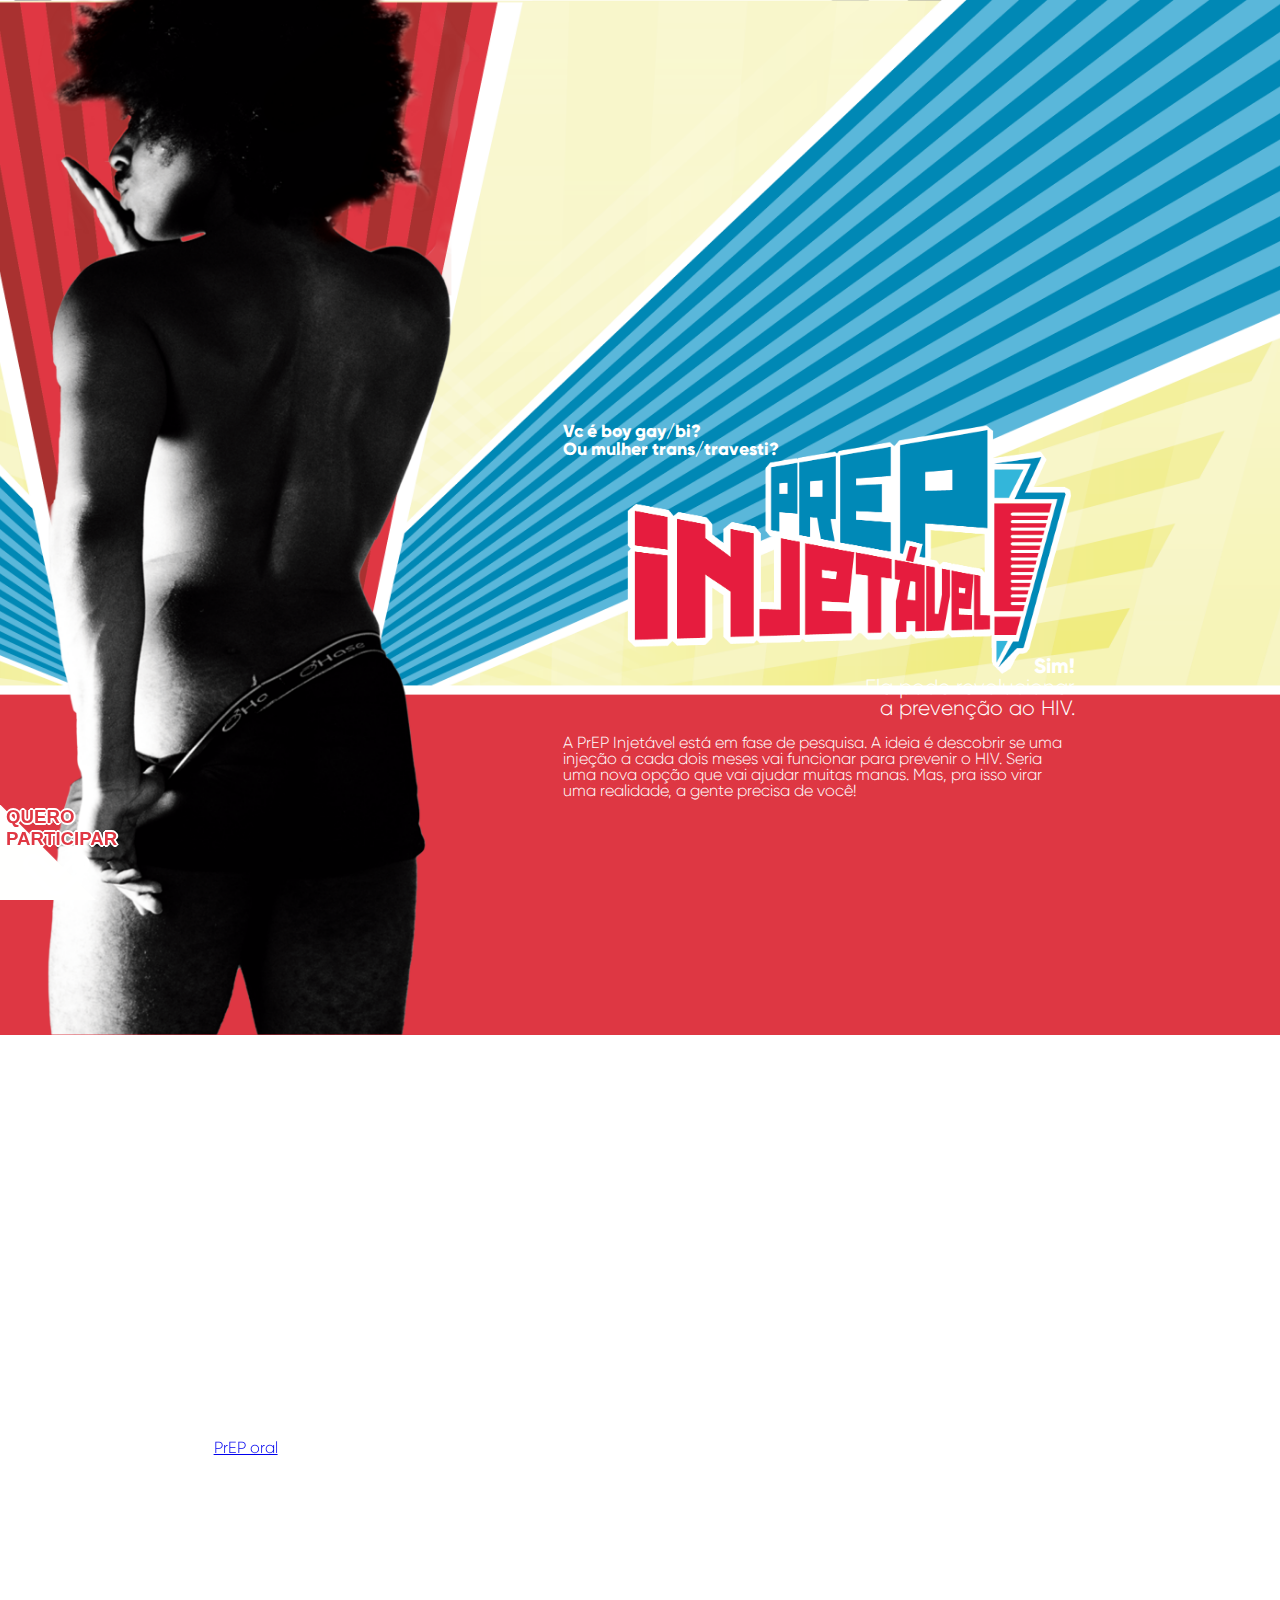
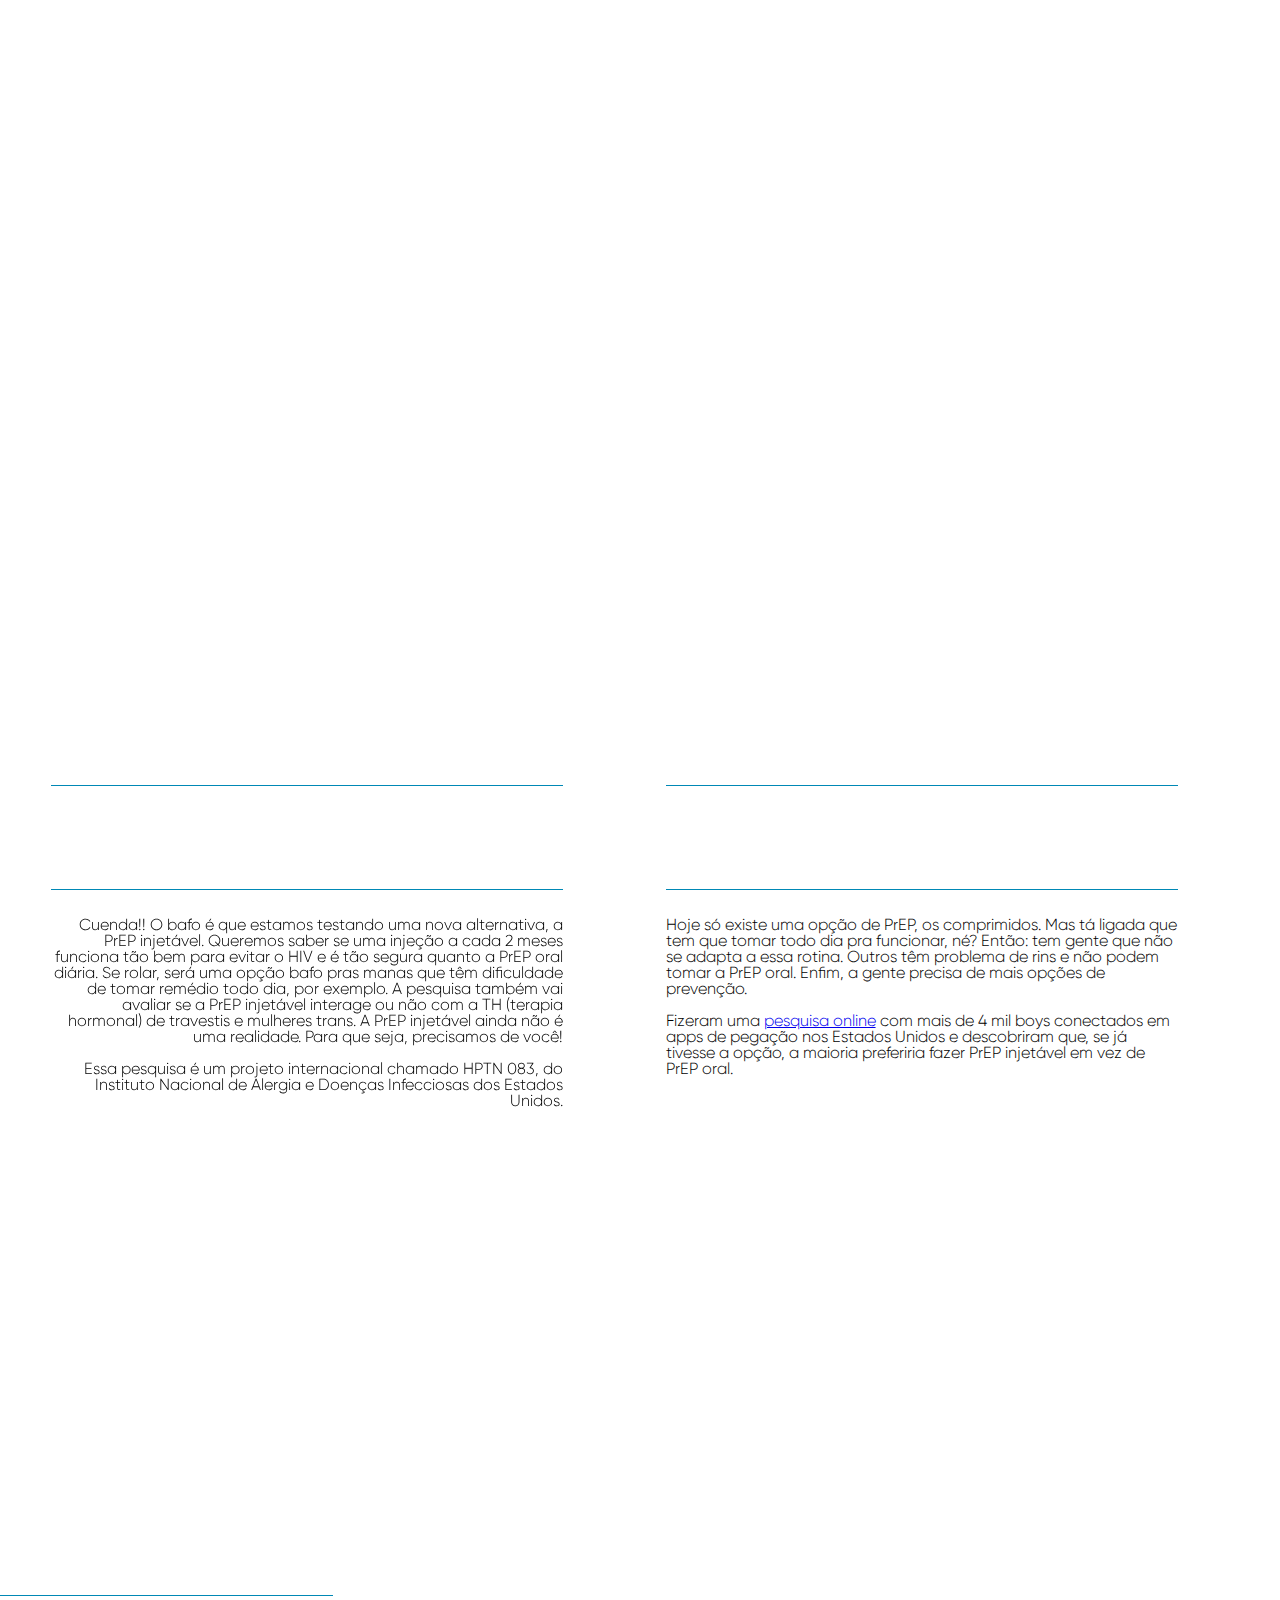
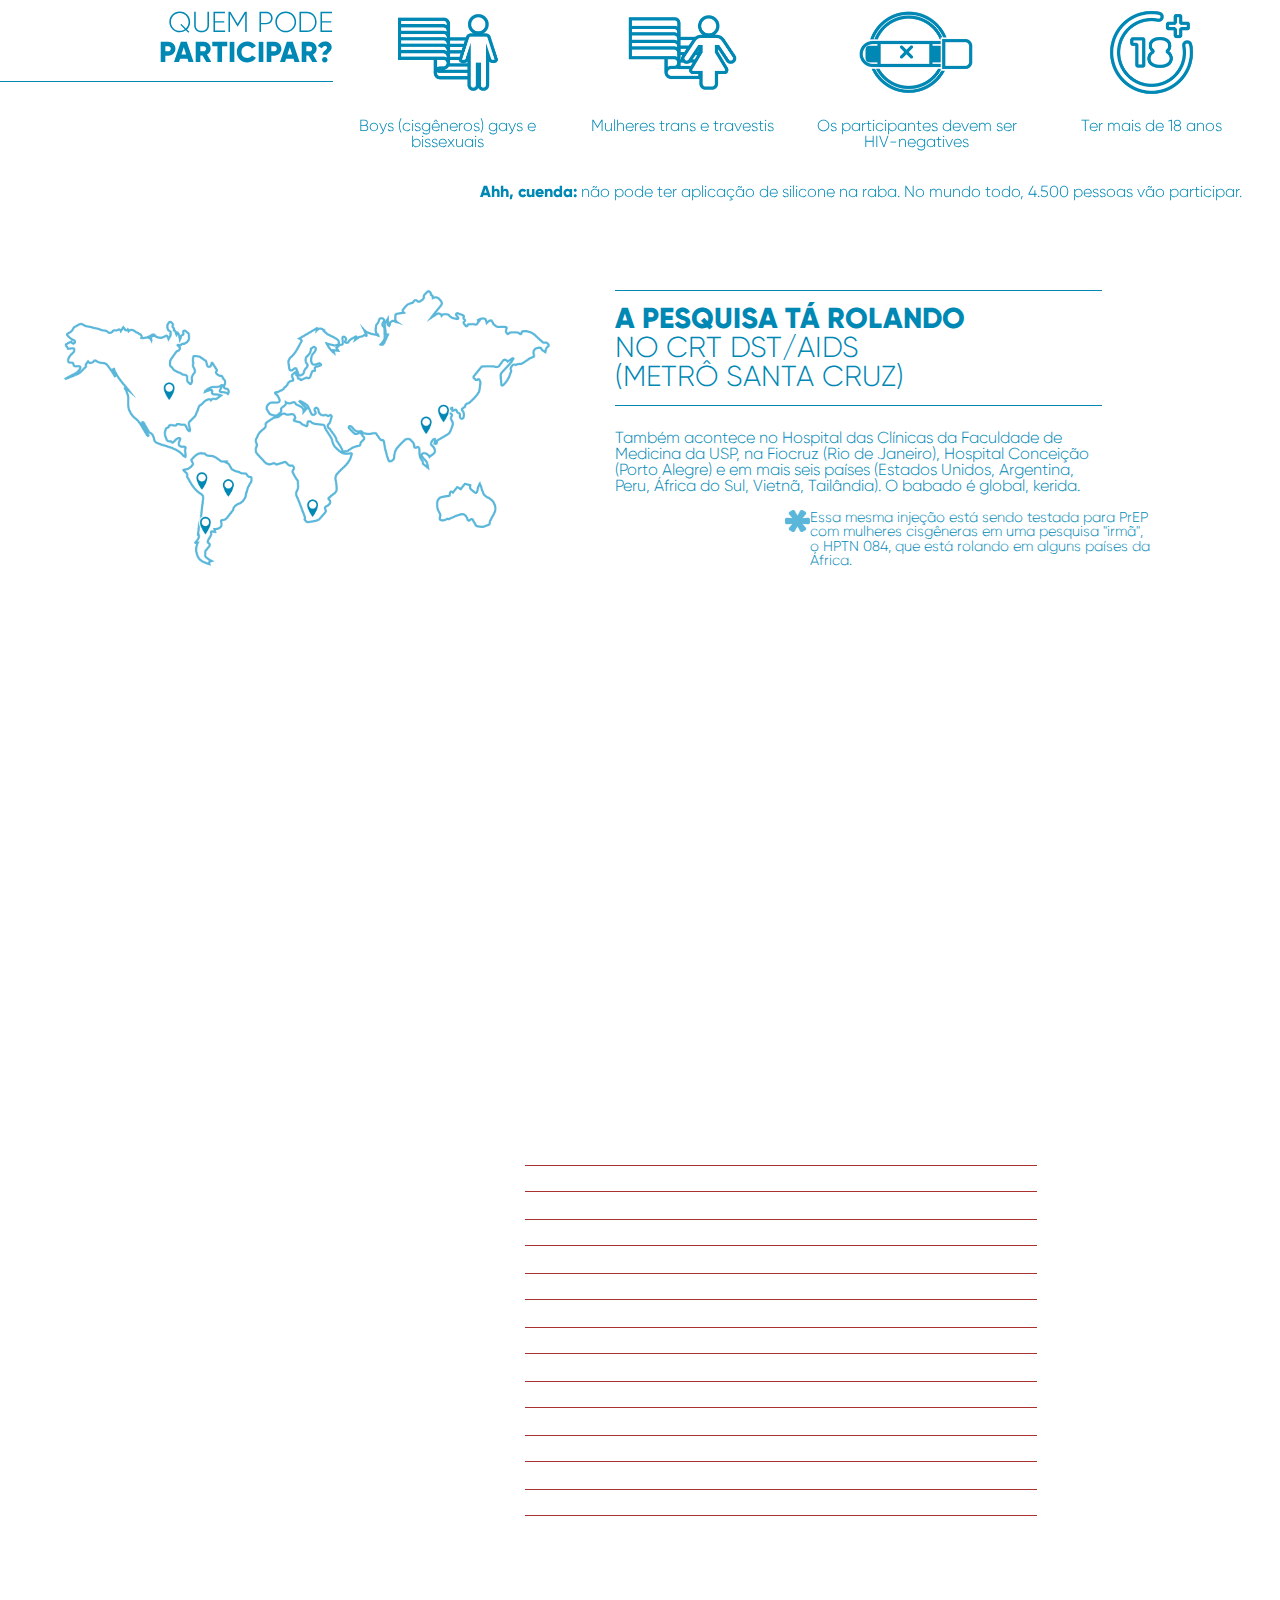
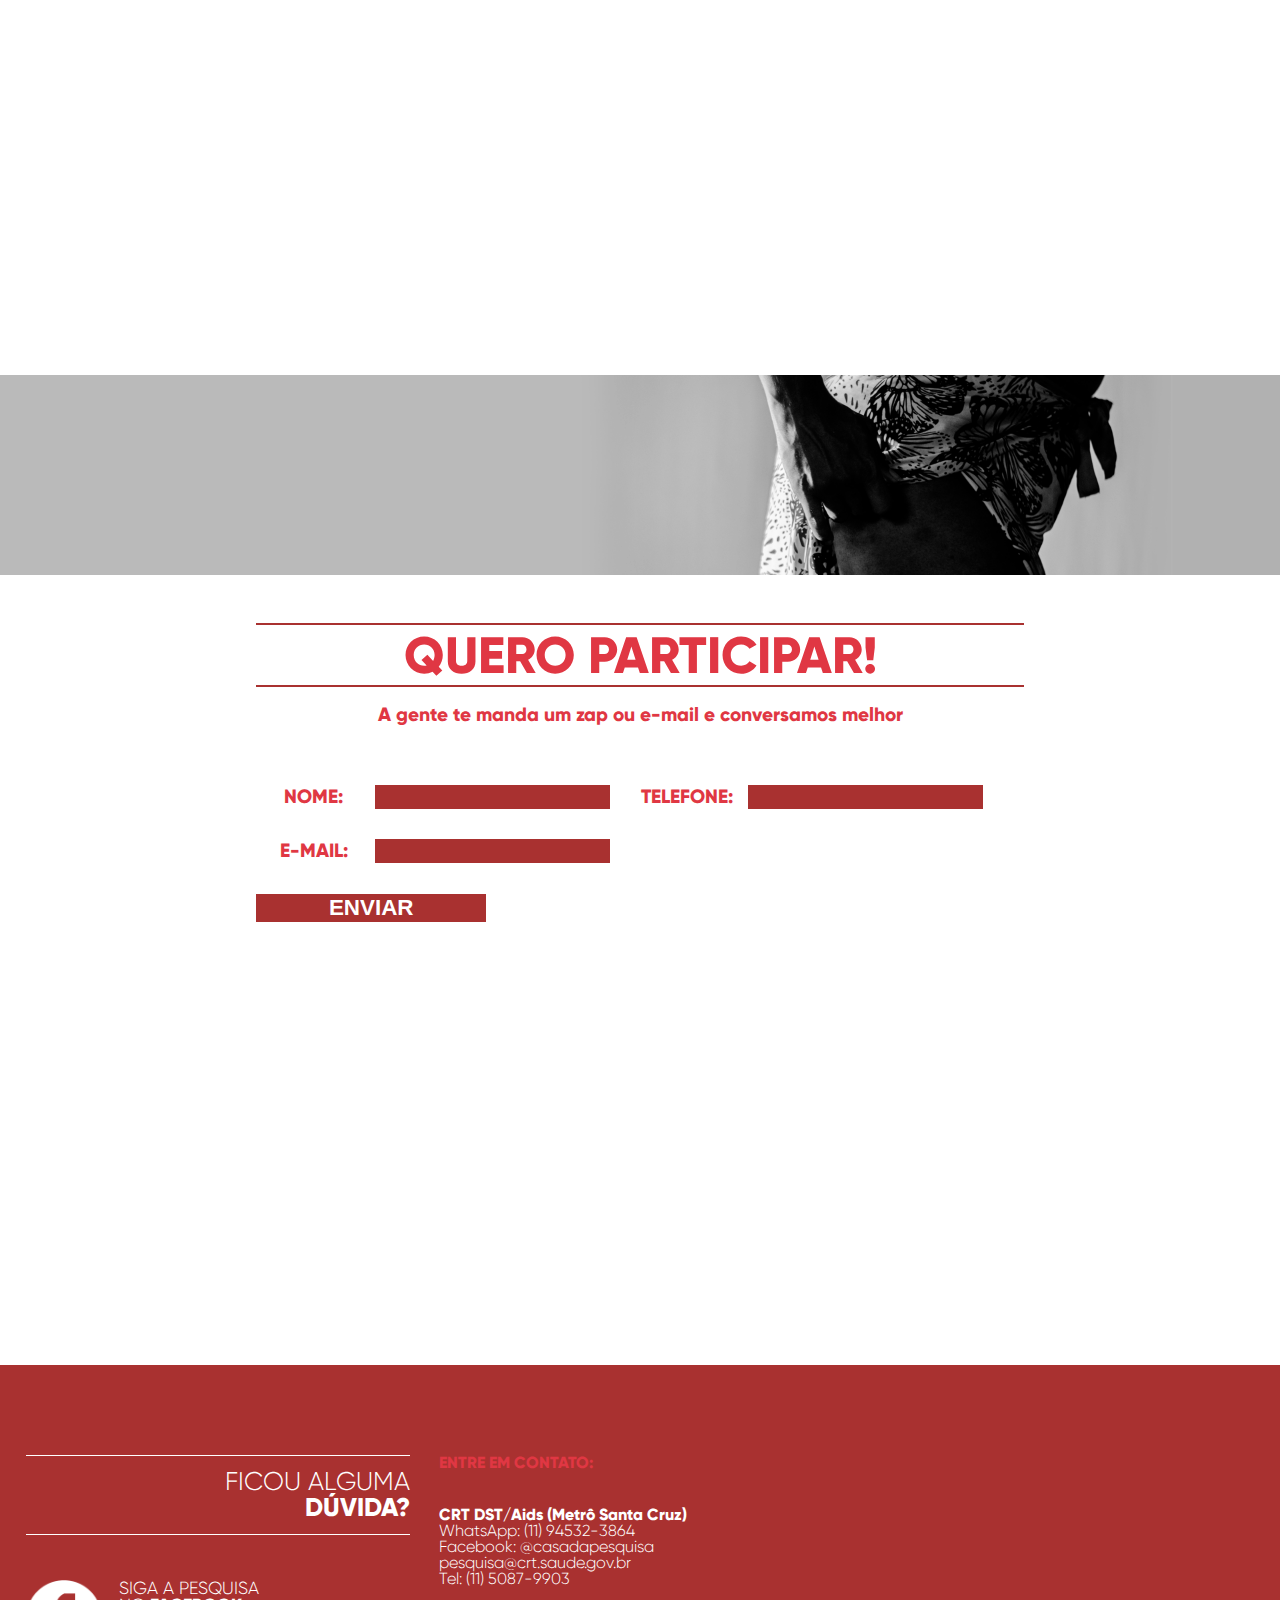
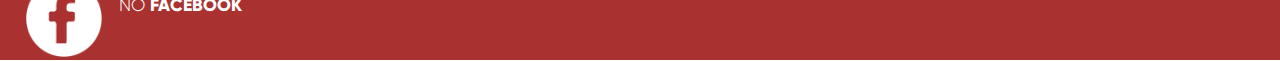
==== index.html @ 18725ea2 "Update index.html" ====
<!DOCTYPE html>

<html>
<head>
	<meta charset="utf-8">
	<meta name="viewport" content="width=device-width">

	<title>PrEP Injetável!</title>

	<link rel="stylesheet" href="styles/reset.css">
	<link rel="stylesheet" href="styles/main.css">

	<link rel="shortcut icon" href="favicon.png" />

	<script src="https://ajax.googleapis.com/ajax/libs/jquery/3.4.0/jquery.min.js"></script>
	<script src="parallax/parallax.js"></script>

	<script type="text/javascript">
		$(document).ready(function (){
			$("#participar").click(function() {
				$([document.documentElement, document.body]).animate({
					scrollTop: $("#formulario").offset().top
				}, 2000);
			});
			
			$("#qea h3").click(function() {
				$("#qea p").slideUp();
				$(this).siblings("p").slideToggle();			
			});
			
			var position = $(window).scrollTop();
			
			var positionform = $("#formulario").offset().top;
			
			if (position > positionform) {
				$("participar").hide();
			}
			
		});		
	</script>
</head>

<body>
	<header>
		<section id="intro">
			<div id="header_mobile">
				<img src="images/headerbg_mobile.png">
			</div>


			<div id="title">
				<p><strong>Vc é boy gay/bi?<br> Ou mulher trans/travesti?</strong></p>
				<h1><img src="images/logo.png"></h1>
				<p><strong>Sim!</strong><br>Ela pode revolucionar <br> a prevenção ao HIV.</p>

				<p>A PrEP Injetável está em fase de pesquisa. A ideia é descobrir se uma injeção a cada dois meses vai funcionar para prevenir o HIV. Seria uma nova opção que vai ajudar muitas manas. Mas, pra isso virar uma realidade, a gente precisa de você!</p>
			</div>

			<button id="participar"><p>QUERO <br> PARTICIPAR <br></p> <img src="images/seta.png"> </button>
		</section>
	</header>

	<main>
		<section id="oque" class="parallax-window" data-parallax="scroll" data-image-src="bg/bg01.png" positionX="top">
			<div>
				<h2><span>PRA COMEÇAR:</span> <br><strong>O QUE É PrEP?</strong></h2>
				<p>Você pode ser babadeira da sauna ou monogâmica convicta, rainha do programa ou recatada e do lar. Não importa: o que importa é a sua saúde sexual, sendo a sra negatHIVa ou positHIVa.</p>
				<p>Se você é negatHIVa, é importante ter opções de prevenção que façam sentido pro seu estilo de vida. Antes, era camisinha ou nada. Em 2018, chegou no SUS a <a href="http://www.saude.sp.gov.br/centro-de-referencia-e-treinamento-dstaids-sp/homepage/acesso-rapido/informacoes-sobre-prep">PrEP oral</a>, um comprimido diário que deixa você imune ao HIV, mesmo se transar sem capa. A camisinha continua sendo o bafo mais completo, afinal, além do HIV, ela evita gravidez e pencas ISTs (infecções sexualmente transmissíveis). Mas, para quem não se adapta 100% à camisinha, a PrEP oral é uma boa.</p>
			</div>
		</section>

		<section id="pesquisa" class="parallax-window" data-parallax="scroll" data-image-src="bg/bg02.png" positionX="bottom">
			<div>
				<h2><span>PrEP INJETÁVEL?</span></span><br><strong>QUE PESQUISA É ESSA?</strong></h2>
				<p>Cuenda!! O bafo é que estamos testando uma nova alternativa, a PrEP injetável. Queremos saber se uma injeção a cada 2 meses funciona tão bem para evitar o HIV e é tão segura quanto a PrEP oral diária. Se rolar, será uma opção bafo pras manas que têm dificuldade de tomar remédio todo dia, por exemplo. A pesquisa também vai avaliar se a PrEP injetável interage ou não com a TH (terapia hormonal) de travestis e mulheres trans. A PrEP injetável ainda não é uma realidade. Para que seja, precisamos de você!</p>
				<p>Essa pesquisa é um projeto internacional chamado HPTN 083, do Instituto Nacional de Alergia e Doenças Infecciosas dos Estados Unidos.</p>
			</div>

			<div>
				<h2><span>MAS POR QUE UMA</span><br><strong>PrEP INJETÁVEL?</strong></h2>
				<p>Hoje só existe uma opção de PrEP, os comprimidos. Mas tá ligada que tem que tomar todo dia pra funcionar, né? Então: tem gente que não se adapta a essa rotina. Outros têm problema de rins e não podem tomar a PrEP oral. Enfim, a gente precisa de mais opções de prevenção.</p>
				<p>Fizeram uma <a href="http://prepbrasil.com.br/artigo-avalia-a-aceitabilidade-de-prep-injetavel-em-comparacao-com-a-prep-oral-entre-hshs-nos-estados-unidos/">pesquisa online</a> com mais de 4 mil boys conectados em apps de pegação nos Estados Unidos e descobriram que, se já tivesse a opção, a maioria preferiria fazer PrEP injetável em vez de PrEP oral.</p>
			</div>
		</section>

		<section id="escopo">
			<div id="criterios">
				<h2>QUEM PODE<br><strong>PARTICIPAR?</strong></h2>
				<ul>
					<li><img src="images/icon1.png"><p>Boys (cisgêneros) gays e bissexuais</p></li>
					<li><img src="images/icon2.png"><p>Mulheres trans e travestis</p></li>
					<li><img src="images/icon3.png"><p>Os participantes devem ser HIV-negatives</p></li>
					<li><img src="images/icon4.png"><p>Ter mais de 18 anos</p></li>
				</ul>
				<p><strong>Ahh, cuenda:</strong> não pode ter aplicação de silicone na raba. No mundo todo, 4.500 pessoas vão participar.</p>
			</div>

			<div id="container_mapa">
				<img src="images/mapa.png" id="mapa">

				<div>
					<h2><strong>A PESQUISA TÁ ROLANDO<br></strong> NO CRT DST/AIDS<br> (METRÔ SANTA CRUZ)</h2>
					<p>Também acontece no Hospital das Clínicas da Faculdade de Medicina da USP, na Fiocruz (Rio de Janeiro), Hospital Conceição (Porto Alegre) e em mais seis países (Estados Unidos, Argentina, Peru, África do Sul, Vietnã, Tailândia). O babado é global, kerida.</p>
					<img src="images/icon5.png">
					<p id="detail">Essa mesma injeção está sendo testada para PrEP com mulheres cisgêneras em uma pesquisa "irmã", o HPTN 084, que está rolando em alguns países da África.</p>
				</div>
			</div>
		</section>

		<section id="qea" class="parallax-window" data-parallax="scroll" data-image-src="bg/bg03.png">
			<h2>PERGUNTAS<br>E RESPOSTAS</h2>

			<ul>
				<li>
					<h3> QUE REMÉDIO É ESSE?</h3>
					<p>O cabotegravir é um remédio novo que tá sendo testado tanto para prevenir quanto pra tratar HIV. É “primo” de um remédio que já é muito usado no Brasil, o dolutegravir.</p>
					<p>As pesquisas para tratamento, com pessoas vivendo com HIV/aids, estão indo bem. Recentemente foi <a href="https://translate.google.com/translate?sl=en&tl=pt&u=http%3A%2F%2Fwww.aidsmap.com%2Fpage%2F3465059%2F">divulgado</a> que injeções de cabotegravir junto com rilpivirina tão tendo bons resultados e que as pessoas estão bem satisfeitas com as injeções. Para PrEP, porém, é diferente: vai ser só o cabotegravir. Vai ser a nossa pesquisa que vai dizer ao mundo se ele funciona, bebê.</p>
					<p>Sobre efeitos colaterais, nas pesquisas até hoje com positHIVes e negatHIVes, o cabotegravir tem sido seguro e tolerável. Um dos objetivos da pesquisa é avaliar os efeitos colaterais.</p>
				</li>
				<li>
					<h3> COMO FUNCIONA A PESQUISA?</h3>
					<p>Para poder comparar a injeção de cabotegravir com a PrEP oral, a pesquisa está seguindo o método internacional padrão para novos medicamentos. Vai ser assim: você vai ser sorteado entre dois grupos, A e B. Todo mundo vai tomar comprimido (todo dia) e injeção (a cada dois meses). Só que o grupo A vai tomar injeção de cabotegravir de verdade e comprimido placebo, ou seja, fake (falso). Pro grupo B vai ser o contrário: injeções fake e comprimido de PrEP oral de verdade. Nem as participantes nem a equipe da pesquisa vão saber quem tá tomando o quê. No acompanhamento, você vai receber aconselhamento para HIV e saúde sexual, camisinha, gel, exames e tratamento de infecções sexualmente transmissíveis. No último ano da pesquisa, não vai ter mais injeção: todo mundo vai tomar só a PrEP oral (comprimido de verdade, lógico).</p>
				</li>
				<li>
					<h3> QUAL A DISPONIBILIDADE QUE PRECISO TER?</h3>
					<p>Uma média de 1x ao mês. Nos primeiros 2 meses, é um pouco mais. A pesquisa já tá rolando nos Estados Unidos há algum tempo e vai até 2021.</p>
				</li>
				<li>
					<h3> E A ÉTICA DA PESQUISA, QUEM GARANTE?</h3>
					<p>A pesquisa foi aprovada pelos Comitês de Ética em Pesquisa de todos os centros de pesquisa onde está sendo realizada. Além disso, na Casa da Pesquisa CRT DST/Aids, temos o Conselho de Acompanhamento Comunitário (CAC), formado por representantes da comunidade LGBTI e outros, que está acompanhando essa pesquisa – e a quem agradecemos muito!</p>
				</li>
				<li>
					<h3> POR QUE NÃO PODE SILICONE NA RABA?</h3>
					<p>Por que o silicone atrapalharia a injeção. Infelizmente, não podemos aplicar a injeção em outro lugar porque as pesquisas anteriores só avaliaram como o remédio funciona na raba. Porém, se tudo der certo e a PrEP injetável for aprovada, ficará mais fácil de testar várias outras alternativas de injeção.</p>
				</li>
				<li>
					<h3> QUEM TÁ POR TRÁS DESSE BAFO?</h3>
					<p>Quem tá liderando e dando o acué (financiamento) é um instituto público de pesquisa dos Estados Unidos: o Instituto Nacional de Alergia e Doenças Infecciosas (NIAID), parte dos Institutos Nacionais de Saúde (NIH). A Rede de Pesquisas em Prevenção ao HIV (HPTN), que faz parte do NIAID, é quem está botando a pesquisa pra funcionar. As empresas ViiV Healthcare e Gilead Sciences estão fornecendo os remédios. No Brasil, o Ministério da Saúde também tá colaborando. Tem um <a href="https://translate.google.com/translate?hl=&sl=en&tl=pt&u=https%3A%2F%2Fclinicaltrials.gov%2Fct2%2Fshow%2FNCT02720094%3Fterm%3DHPTN%2B083%26rank%3D2">site</a> do governo americano com todas as infos sobre o babado.</p>
				</li>
				<li>
					<h3> E QUANDO ACABAR A PESQUISA?</h3>
					<p>Depois que a pesquisa acabar, caso fique provado que o babado funciona e é seguro, demora um tempo até a medicação ser aprovada e mais um tempo até ficar disponível no Brasil. Nesse meio tempo, podem existir os chamados estudos de extensão, que servem para coletar mais dados de segurança, por exemplo. As pessoas que participarem dessa pesquisa serão prioridade para participarem dos estudos de extensão, caso decidam que querem usar a PrEP injetável.</p>
				</li>
			</ul>
		</section>

		<section id="formulario" class="parallax-window" data-parallax="scroll" data-image-src="bg/bg04.png">
			<img src="images/raba.gif" width="100%">

			<div>
				<h2>QUERO PARTICIPAR!</h2>
				<p>A gente te manda um zap ou e-mail e conversamos melhor</p>
				
				<form method="post" name="queroparticipar" action="actions/form-to-mail.php">
					<p>NOME:</p>
					<input type="text" name="NOME">
					<p>TELEFONE:</p>
					<input type="text" name="TELEFONE">
					<p>E-MAIL:</p>
					<input type="text" name="EMAIL">

					<input type="submit" name="ENVIAR" value="ENVIAR">
				</form>
			</div>

		</section>
	</main>

	<footer>
		<div>
			<h2>FICOU ALGUMA<br><strong>DÚVIDA?</strong></h2>
			<a href="https://www.facebook.com/prepinjetavel">
				<figure>
					<img src="images/iconefb.png">
					<figcaption>SIGA A PESQUISA <br> NO <strong>FACEBOOK</strong></figcaption>
				</figure>
			</a>
		</div>

		<div>
			<h3>ENTRE EM CONTATO:</h3>
			<h4>CRT DST/Aids (Metrô Santa Cruz)</h4>
			<p>WhatsApp: (11) 94532-3864</p>
			<p>Facebook: @casadapesquisa</p>
			<p>pesquisa@crt.saude.gov.br</p>
			<p>Tel: (11) 5087-9903</p>
		</div>
	</footer>
</body>
</html>
---- styles/main.css ----
@font-face {
	font-family: "gilroy";
	src: url("../fonts/gilroy-light.otf");
}

@font-face {
	font-family: "gilroy";
	src: url("../fonts/gilroy-extrabold.otf");
	font-weight: bold;
}

@-ms-viewport{
	width: device-width;
}

body {
	font-family: "gilroy", "Helvetica", sans-serif;
	font-size: 16px;
}

p {
	margin-bottom: 12pt;
}

body h2 {
	padding: 10pt 0 10pt 0;
	border-top: 1pt #FFFFFF solid;
	border-bottom: 1pt #FFFFFF solid;
}

strong {
	font-weight: bold;
}

section {
	min-height: 105vh;
	padding-bottom: 5vh;
	padding-top: 5vh;
}

a:hover {
	text-decoration: none;
}

input[type=text] {
	background-color: #A93130;
	color: #FFFFFF;
	border-style: none;
	font-size: 1.2em;
	margin-right: 2%;
}

input[type=radio] {
	position: absolute;
	opacity: 0;
	cursor: pointer;
	height: 0;
	width: 0;
	color: #FFFFFF;
	font-weight: bold;
}

input[type=submit] {
	background-color: #A93130;
	color: #FFFFFF;
	border-style: none;
	font-size: 1.4rem;
	font-weight: bold;
	cursor: pointer;
	margin-top: 2vh;
}

#intro {
	background: url(../bg/bg05.png) no-repeat center center;
	background-size: cover;
}

#header_mobile {
	display: none;
}

#title {
	position: relative;
	top: 42vh;
	left: 44%;
	width: 40%;
	color: #FFFFFF;
}

#title img {
	width: 90%;
	margin-top: -40pt;
	margin-left: 10%;
}

#title p:nth-child(1) {
	font-size: 1.1em;
}

#title p:nth-child(3) {
	text-align: right;
	font-size: 1.3em;
	margin-top: -1em;
}

#participar {
	background: url("../images/canto.png") no-repeat;
	position: fixed;
	bottom: 0;
	cursor: pointer;
	border: none;
	text-align: left;
}

#participar p {
	margin-bottom: 3pt;
	font-size: 1.4em;
	font-weight: bold;
	color: #E03743;
	text-shadow: 2px 0 0 #fff, -2px 0 0 #fff, 0 2px 0 #fff, 0 -2px 0 #fff, 1px 1px #fff, -1px -1px 0 #fff, 1px -1px 0 #fff, -1px 1px 0 #fff;

}

#participar img {
	width: 40%;
	margin: 0 10% 0 10%;
}

#participar:hover {
	color: #FFFFFF;
	text-shadow: 2px 0 0 #E03743, -2px 0 0 #E03743, 0 2px 0 #E03743, 0 -2px 0 #E03743, 1px 1px #E03743, -1px -1px 0 #E03743, 1px -1px 0 #E03743, -1px 1px 0 #E03743;
}

#oque {
	color: white;
}

#oque div {
	width: 45%;
	position: relative;
	top: 10vh;
	left: 7%;
	text-align: right;
}

#oque h2 {
	font-size: 3.2rem;
	margin-bottom: 32pt;
}

#oque h2 span {
	font-size: 2.4rem;	
}

#pesquisa div {
	position: relative;
	float: left;
	width: 40%;
	margin: 0 4% 0 4%;
	top: 30vh;
}

#pesquisa div:nth-child(1) {
	text-align: right;
}

#pesquisa h2 {
	font-size: 2.4rem;
	margin-bottom: 20pt;
	color: #FFFFFF;

	border-color: #0088B5;
}

#pesquisa h2 span {
	font-size: 1.8rem;
}

#escopo h2 {
	font-size: 1.8rem;
	border-color: #0088B5;
	color: #0088B5;
	margin-bottom: 18pt;
}

#escopo p {
	color: #0088B5;
}

#criterios {
	position: relative;
	top: 5vh;
}

#criterios h2 {
	width: 26%;
	float: left;
	text-align: right;
}

#criterios li {
	display: inline-block;
	width: 18%;
	text-align: center;
	vertical-align: top;
}

#criterios li img {
	width: 50%;
	margin-bottom: 0.5vh;
}

#criterios p:nth-child(3) {
	margin-top: 2vh;
	margin-right: 3%;
	text-align: right;
}

#container_mapa {
	margin-top: 15vh;
	padding-left: 5%;
}

#container_mapa img {
	display: inline-block;
	width: 40%;
}

#container_mapa div {
	display: inline-block;
	width: 40%;
	vertical-align: top;
	margin-left: 5%;
}

#container_mapa div img {
	float: left;
	margin-left: 35%;
	width: 5%;
}

#detail{
	width: 70%;
	font-size: 0.9em;
	margin-left: 40%;
}

#qea h2 {
	display: inline-block;
	position: relative;
	width: 40%;
	top: 20vh;
	color: #FFFFFF;
	font-size: 3.2rem;
	font-weight: bold;
	float: left;
	text-align: right;
}

#qea ul {
	display: inline-block;
	width: 40%;
	position: relative;
	top: 20vh;
	margin-left: 1%;
}

#qea h3 {
	font-weight: bold;
	color: #FFFFFF;
	cursor: pointer;
}

#qea li {
	margin-bottom: 3vh;
	padding: 0.5vh 0 0.5vh 0;
	border-top: 1pt solid;
	border-bottom: 1pt solid;
	border-color: #A93130;
}

#qea p {
	position: relative;
	left: 15%;
	top: 1vh;
	display: none;
	color: white;
}

#formulario {
	padding-top: 0;
}

#formulario div {
	width: 60%;
	margin: 5vh auto 0 auto;
}

#formulario p {
	margin-top: 2vh;
	font-weight: bold;
	font-size: 1.2rem;
	color: #E03743;
	text-align: center;
}

#formulario h2 {
	text-align: center;
	font-size: 3.2rem;
	color: #E03743;
	font-weight: bold;
	border-color: #A93130;
	border-width: 2pt;
	padding: 0.5vh 0 0.5vh 0;
}

#formulario form {
	margin-top: 5vh;
}

#formulario form p {
	width: 15%;
	display: inline-block;
}

#formulario input {
	width: 30%;
	display: inline-block;
}

#formulario form p:nth-child(7) {
	display: block;
	width: 100%;
	margin-top: 2vh;
}

#formulario form input[type="submit"] {
	display: block;
}

footer {
	background-color: #A93130;
	color: #FFFFFF;
}

footer div {
	display: inline-block;
	width: 30%;
	margin-top: 10vh;
	margin-left: 2%;
	vertical-align: top;
}

footer h2 {
	text-align: right;
	font-size: 1.6rem;
}

footer h3 {
	color: #E03743;
	margin-bottom: 4vh;
	font-weight: bold;
}

footer a {
	color: #FFFFFF;
	text-decoration: none;
	font-size: 1.1rem;
}

footer a:hover {
	text-decoration: underline;
}

footer h4 {
	font-weight: bold;
	margin-top: 2vh;
}

footer p {
	margin-bottom: 0;
}

footer li {
	margin-bottom: 11pt;
}

footer figure {
	margin-top: 5vh;
}

footer figure img {
	width: 20%;
	display: inline-block;
}

footer figure figcaption {
	display: inline-block;
	margin-left: 3%;
	vertical-align: top;
}

@media (min-width: 1500px) {
	body {
		font-size: 18px;
	}
}

@media (max-width: 800px) {
	body {
		font-size: 12px;
	}

	#pesquisa div {
		top: 20vh;
	}

	#pesquisa h2, #oque h2, #qea h2 {
		font-size: 1.3rem;
	}

	#pesquisa h2 span, #oque h2 span, #qea h2 span {
		font-size: 1.2rem;
	}
}


@media (max-width: 400px) {
	body {
		font-size: 10px;
	}
}

@media (aspect-ratio: 5/4) {
	#title p:nth-child(3) {
		margin-top: 2em;
	}

	#container_mapa {
		margin-top: 20vh;
	}

	#formulario div {
		margin-top: 20vh;
	}
}

@media (max-height: 500px) {
	section {
		min-height: 500px;	
	}
}

@media (max-aspect-ratio: 1/1), (max-width: 800px) {
	body {
		font-size: 14px;
	}

	#intro {
		background: url(../bg/bg_mobile.png) !important;
		background-size: cover !important;
		padding-top: 0;
	}

	#intro div {
		display: block;
	}

	#header_mobile img{
		object-fit: cover;
		width: 100%;
	}

	#title {
		position: static;
		width: 90%;
		margin: -15vh 5% 0 5%;
	}

	#title img {
		margin-top: -20pt;
		width: 90%;
		margin-left: 0;
	}

	#title p:nth-child(1) {
		text-shadow: 1px 0 0 #000, -1px 0 0 #000, 0 1px 0 #000, 0 -1px 0 #000, 0.5px 0.5px #000, -0.5px -0.5px 0 #000, 0.5px -0.5px 0 #000, -0.5px 0.5px 0 #000;
	}

	#participar {
		display: none;
	}

	#oque div {
		width: 70%;
		margin-left: 5%;
	}

	#oque h2 {
		font-size: 1.8rem;
	}

	#oque h2 span {
		font-size: 1.4rem;
	}
	
	#pesquisa {
		padding-top: 30vh;
	}

	#pesquisa div {
		float: none;
		width: 80%;
		margin-left: 5%;
		top: 5vh;
	}

	#pesquisa h2 {
		font-size: 1.4rem
	}

	#pesquisa h2 span {
		font-size: 1.2rem;
	}

	#criterios h2 {
		float: none;
		width: 60%;
		font-size: 1.4rem;
	}

	#criterios li {
		width: 20%;
		margin: 0 2% 0 2%;
	}

	#container_mapa {
		margin-top: 10vh;
	}

	#container_mapa img {
		width: 60%;
		margin: 0 19% 0 19%;
	}

	#container_mapa h2 {
		font-size: 1.2rem;
		margin-top: 2vh;
	}

	#container_mapa div {
		width: 90%;
		margin: 0 3% 0 3%;
	}

	#qea h2 {
		display: block;
		position: static;
		margin-top: 5vh;
		margin-bottom: 5vh;
		font-size: 1.4rem;
		width: 90%;
	}

	#qea ul {
		display: block;
		position: static;
		width: 90%;
	}

	#qea li p {
		left: 2%;
	}

	.radio_container {
		display: block;
		margin-top: 2vh;
	}

	#formulario div {
		width: 80%;
	}

	#formulario h2 {
		font-size: 1.4rem;
	}

	#formulario p,input {
		width: 100%;
		font-size: 1.2rem;
		margin-top: 1vh;
		display: block;
	}

	#formulario input {
		width: 100%;
	}

	footer div {
		width: 70%;
		display: block;
		padding-top: 2vh;
		padding-bottom: 2vh;
		margin-left: 20%;
	}
}
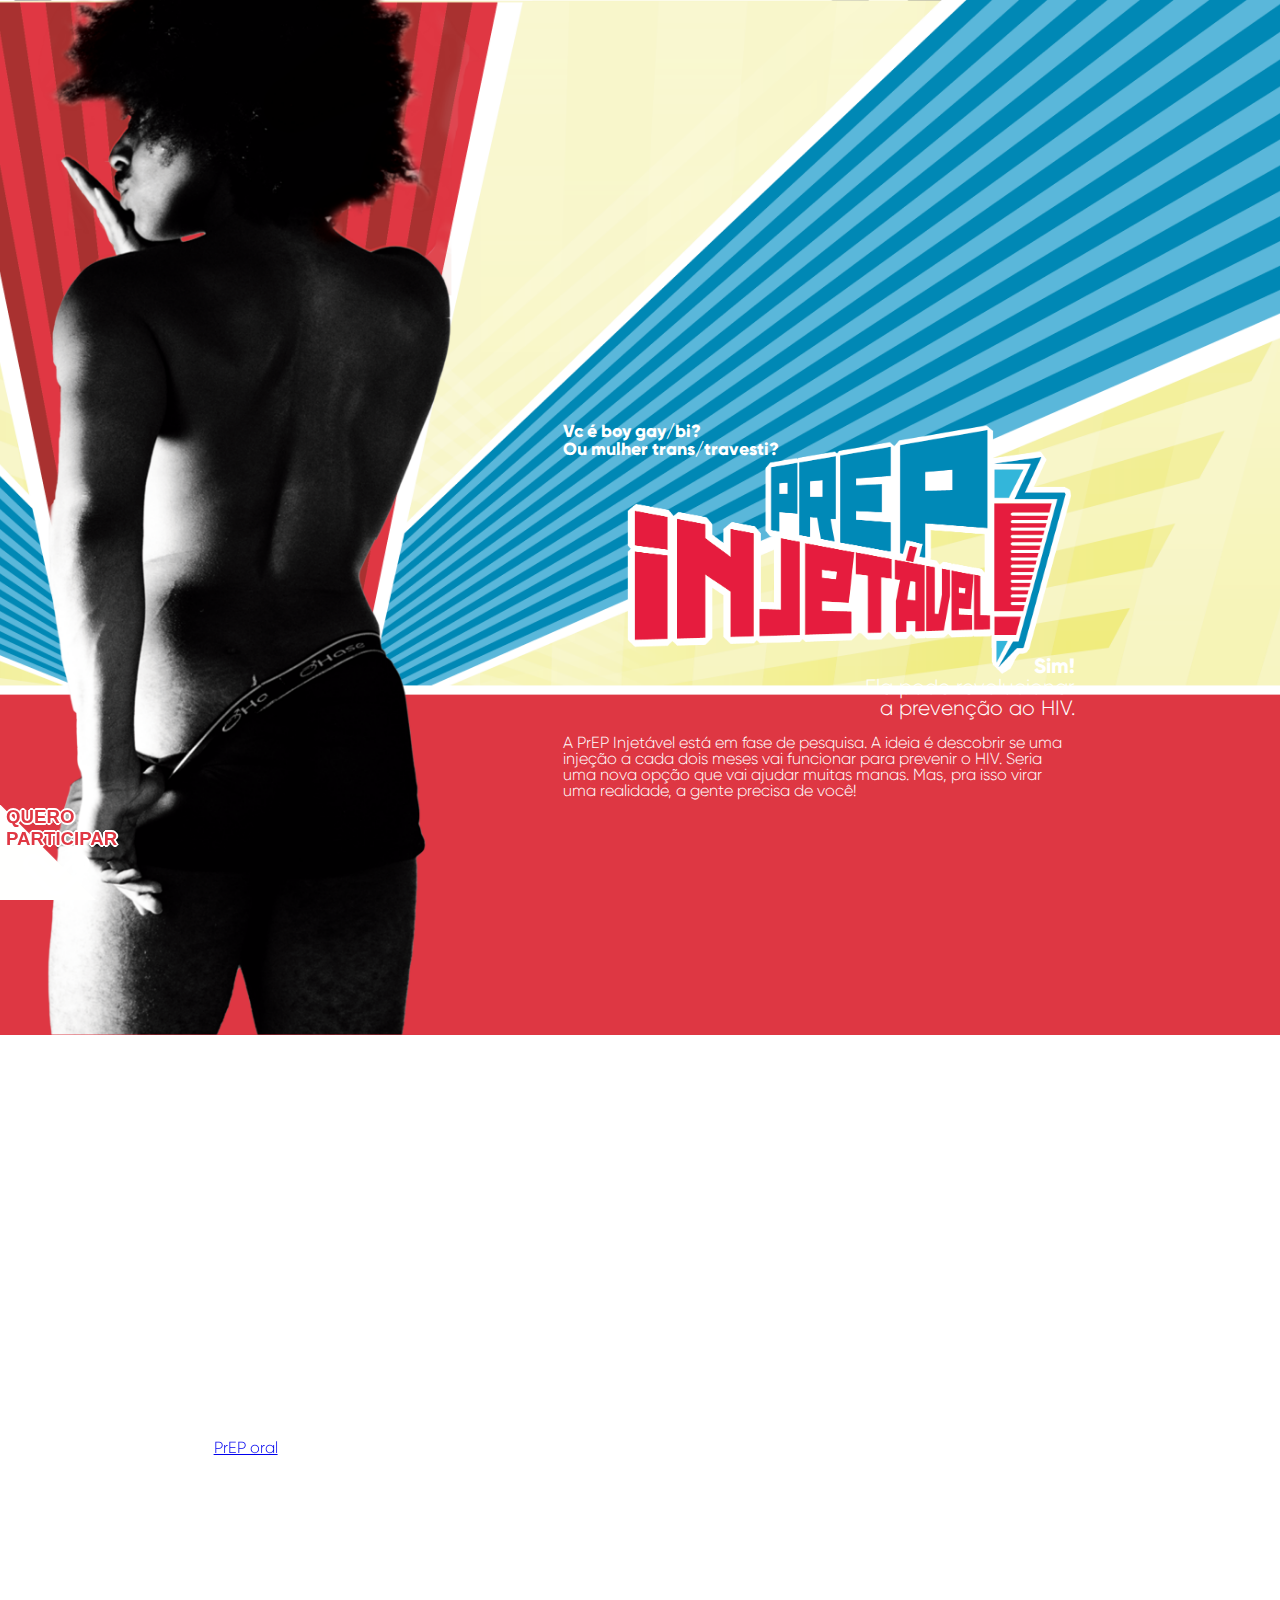
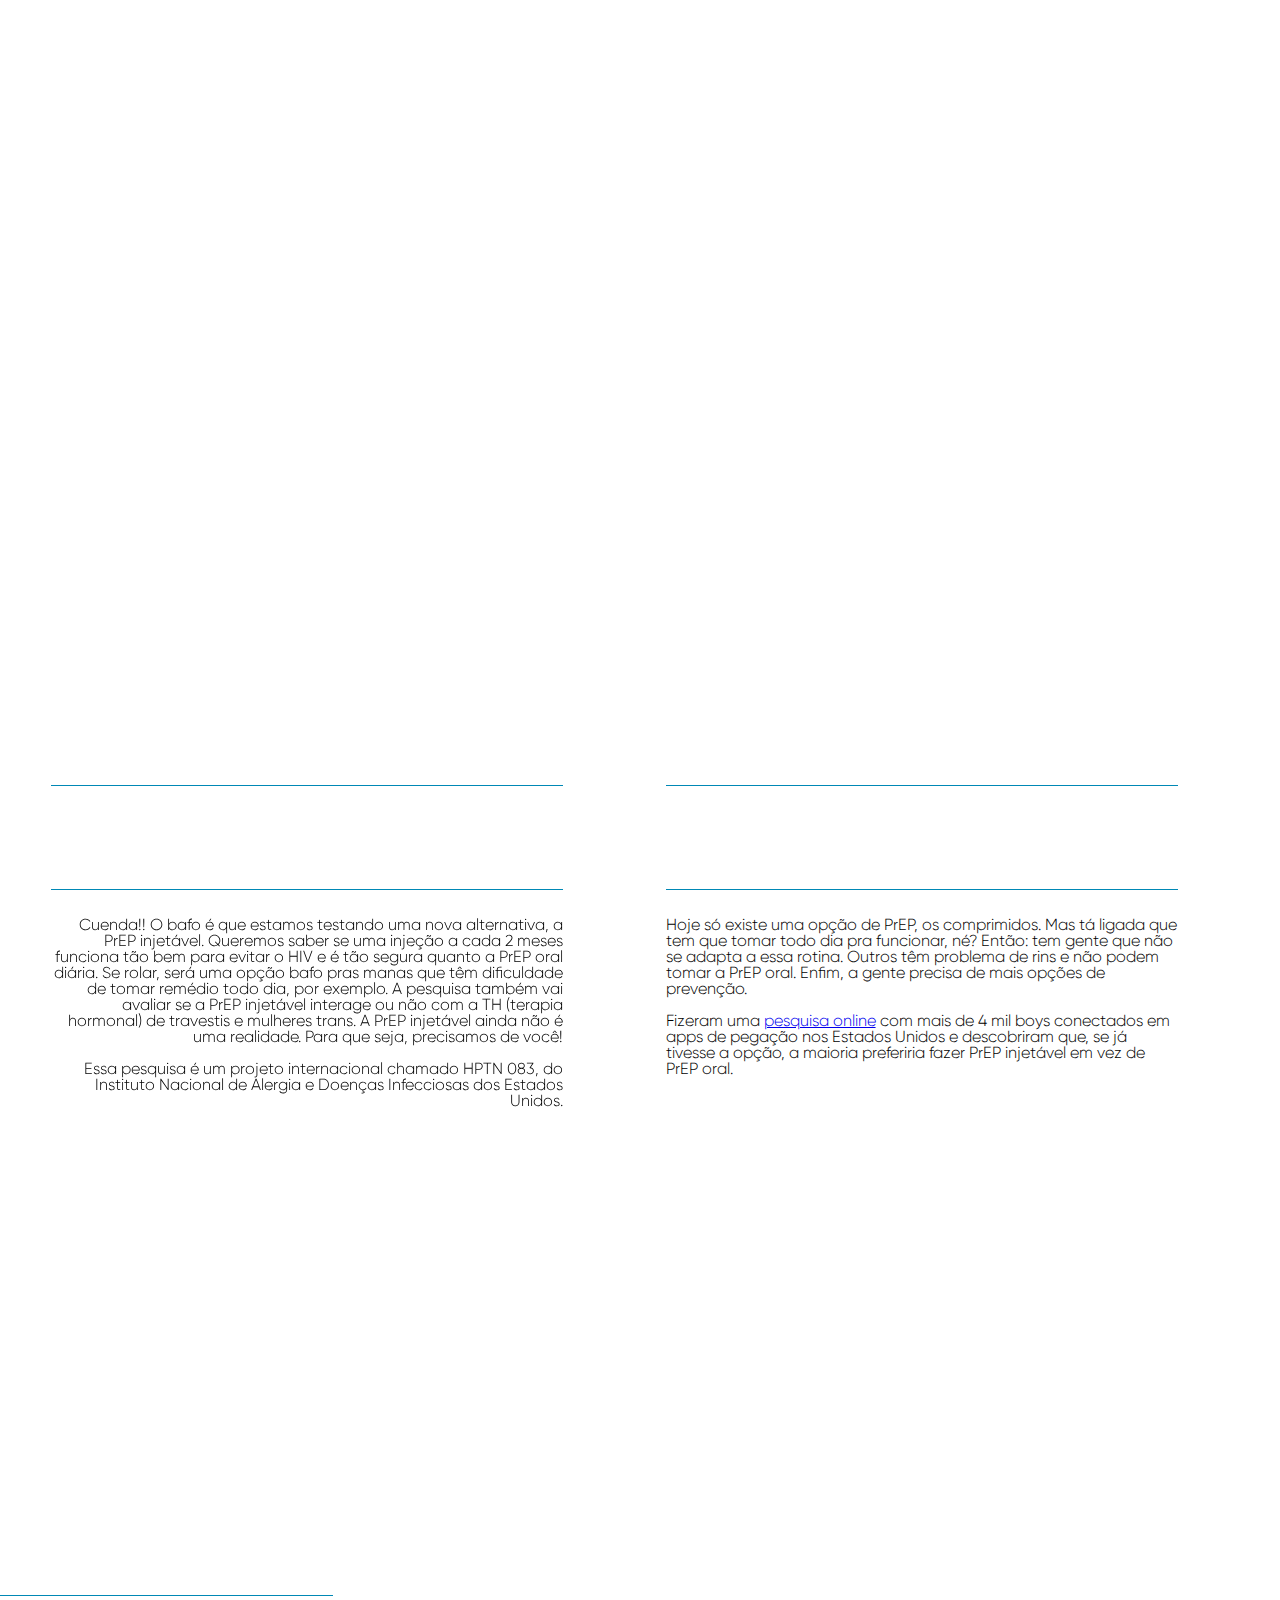
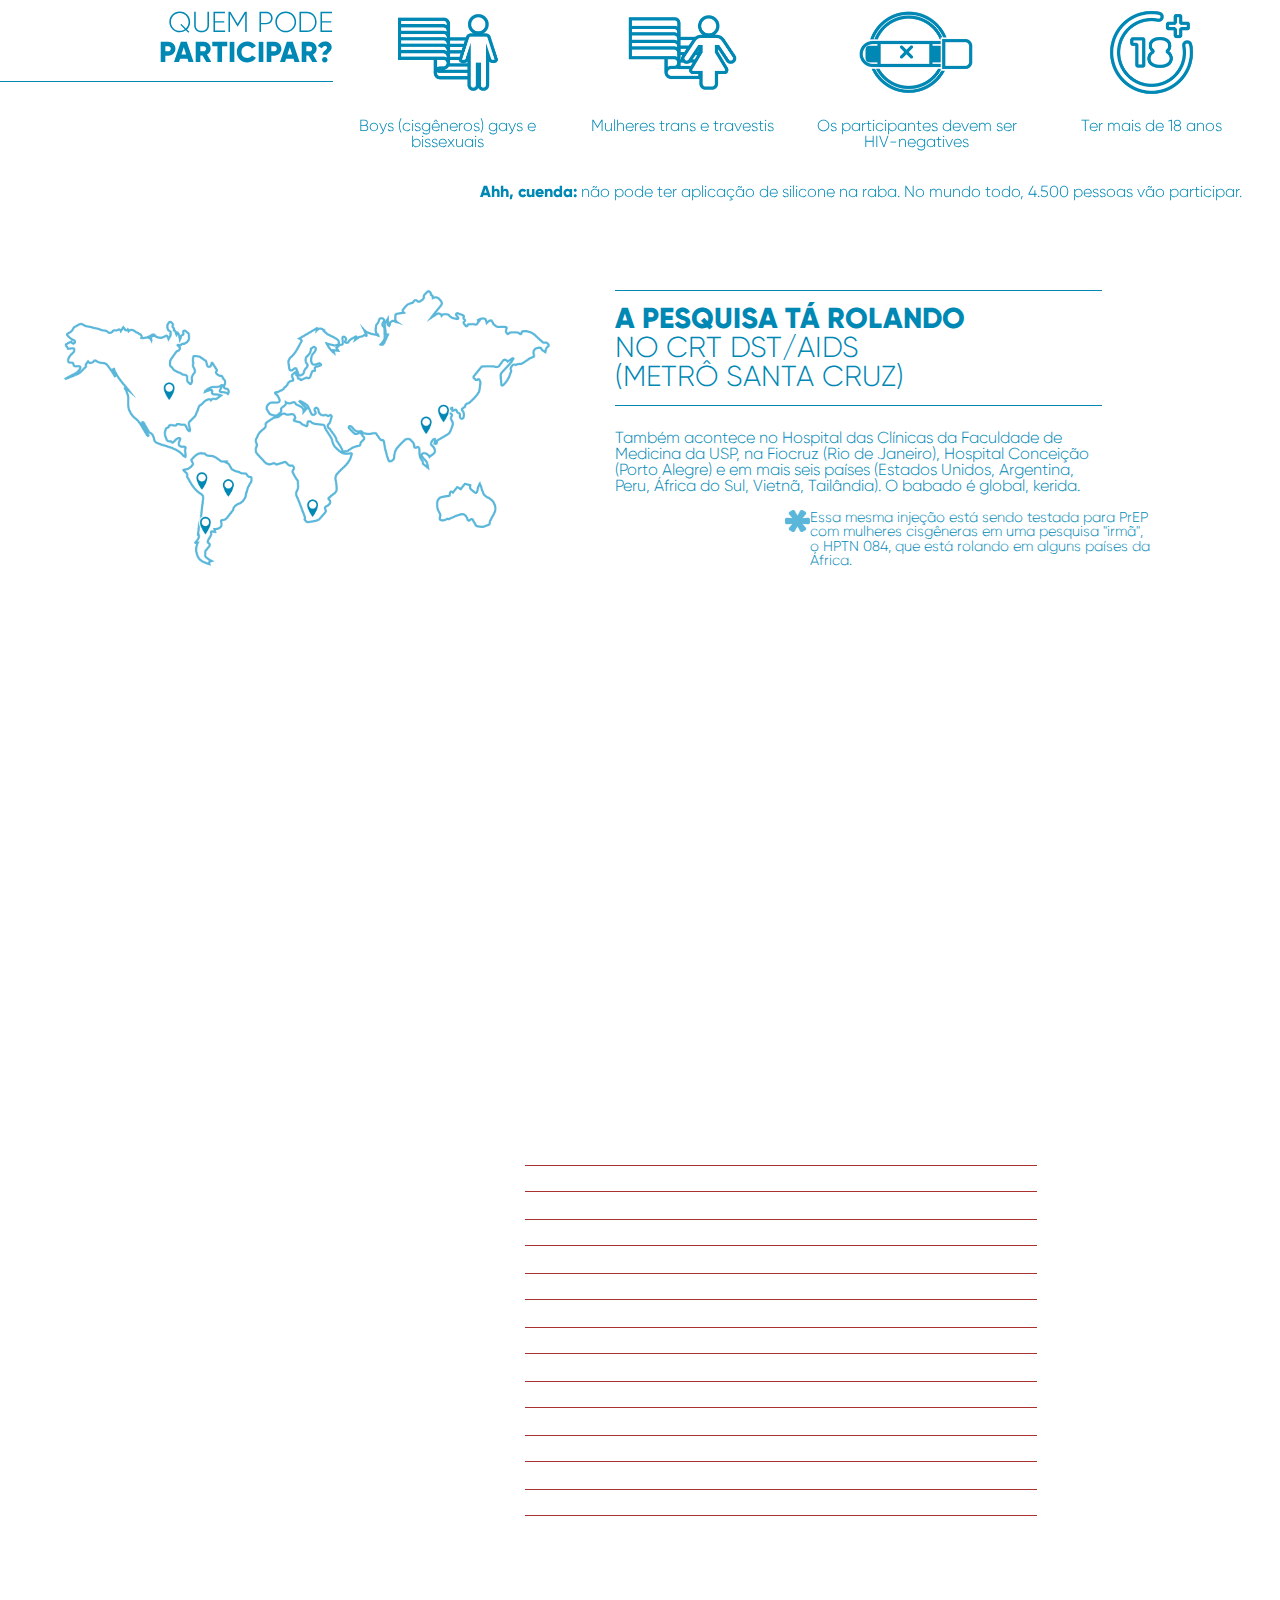
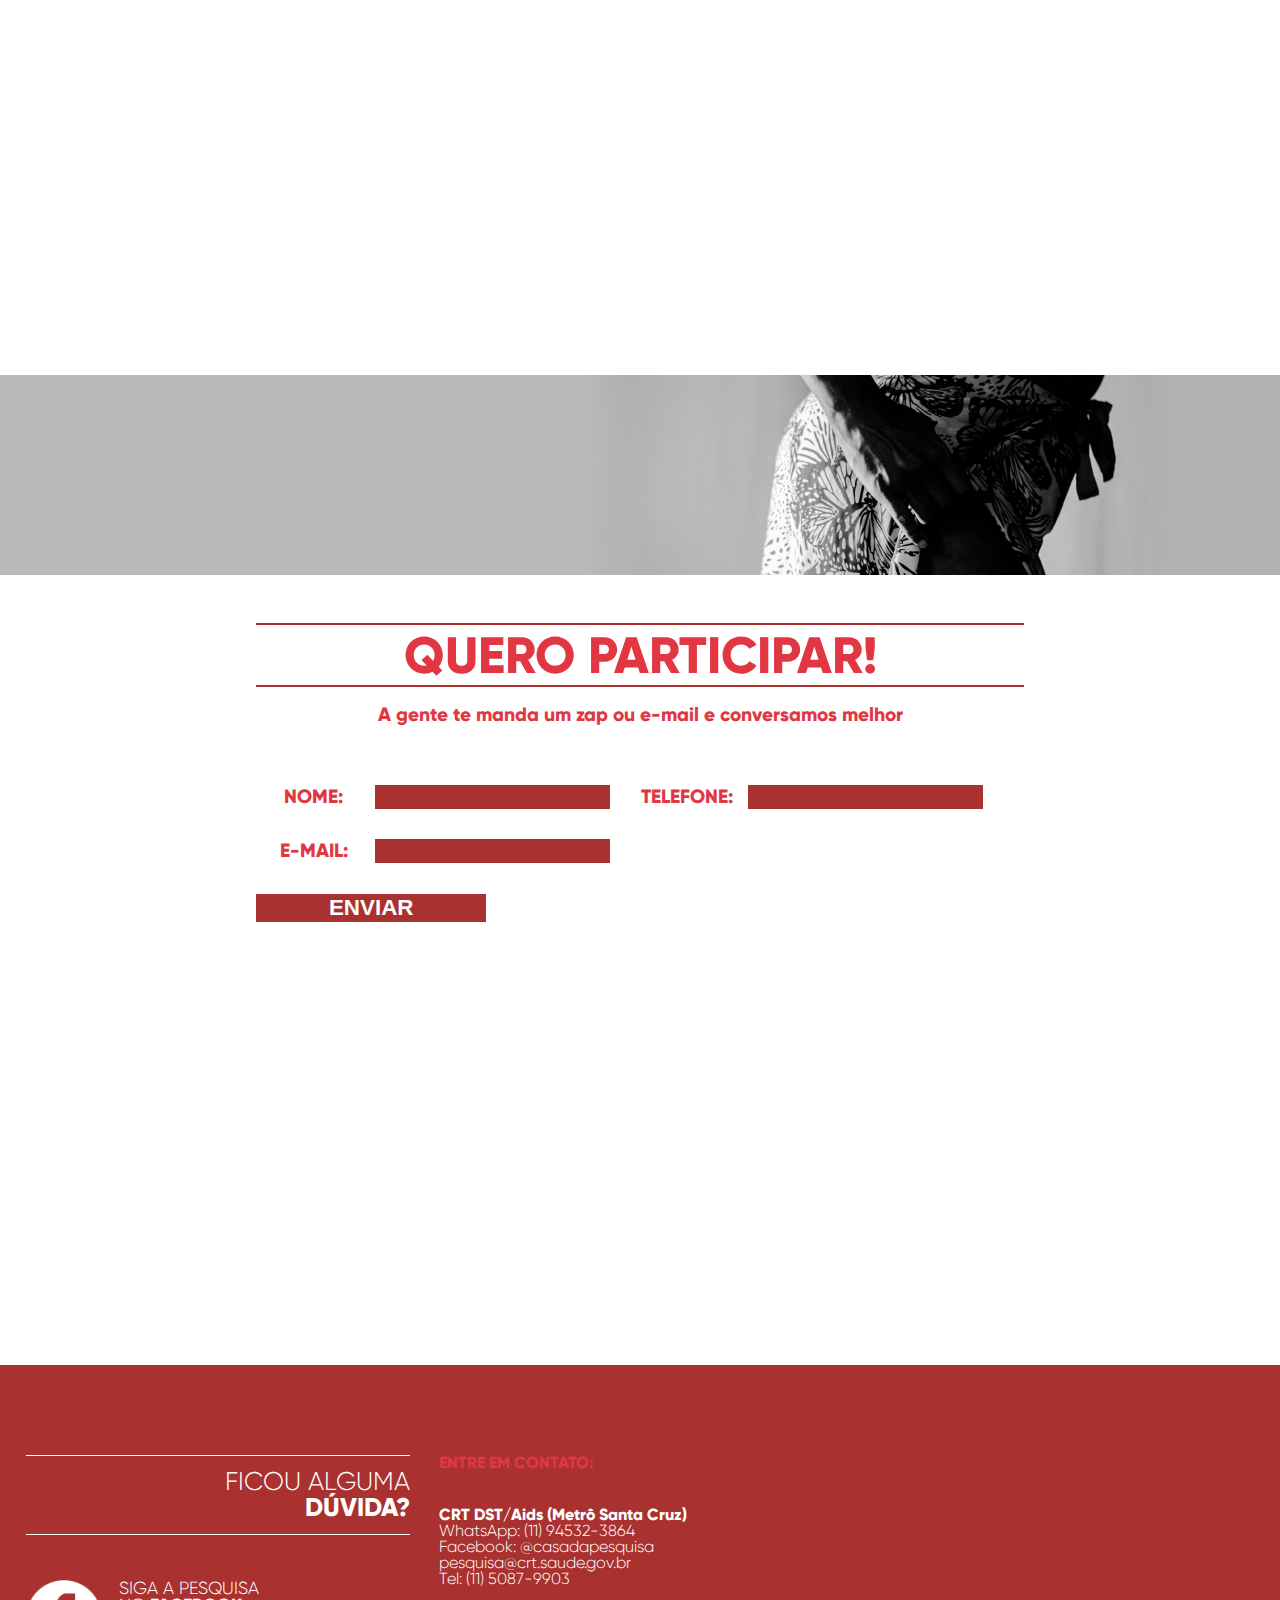
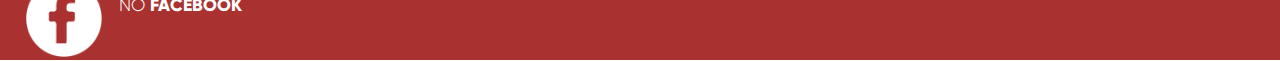
==== commit 16b6ee0f: "Update index.html" ====
--- a/index.html
+++ b/index.html
@@ -28,14 +28,16 @@
 				$(this).siblings("p").slideToggle();			
 			});
 			
-			var position = $(window).scrollTop();
+			var position = $(document).scrollTop();
 			
 			var positionform = $("#formulario").offset().top;
 			
+			console.log(position);
+			console.log(positionform);
+			
 			if (position > positionform) {
-				$("participar").hide();
-			}
-			
+				$("#participar").hide();
+			};			
 		});		
 	</script>
 </head>
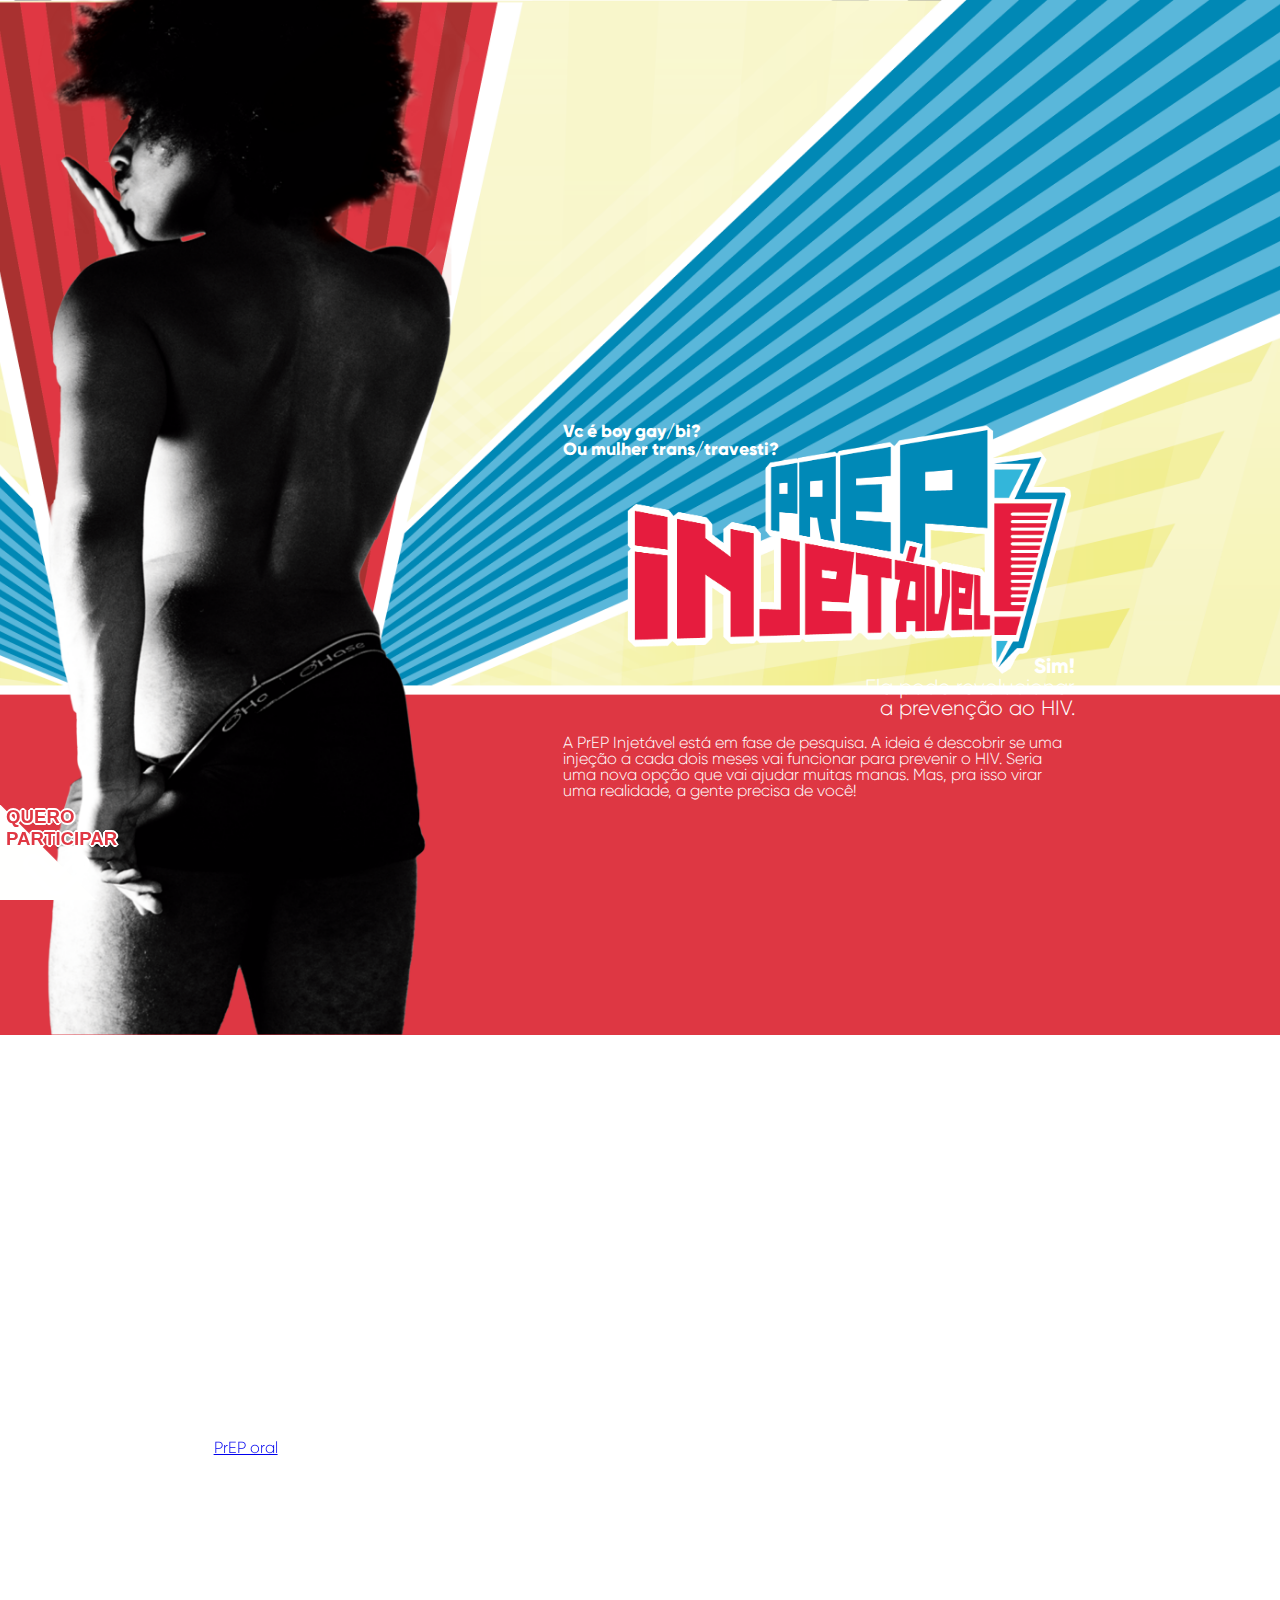
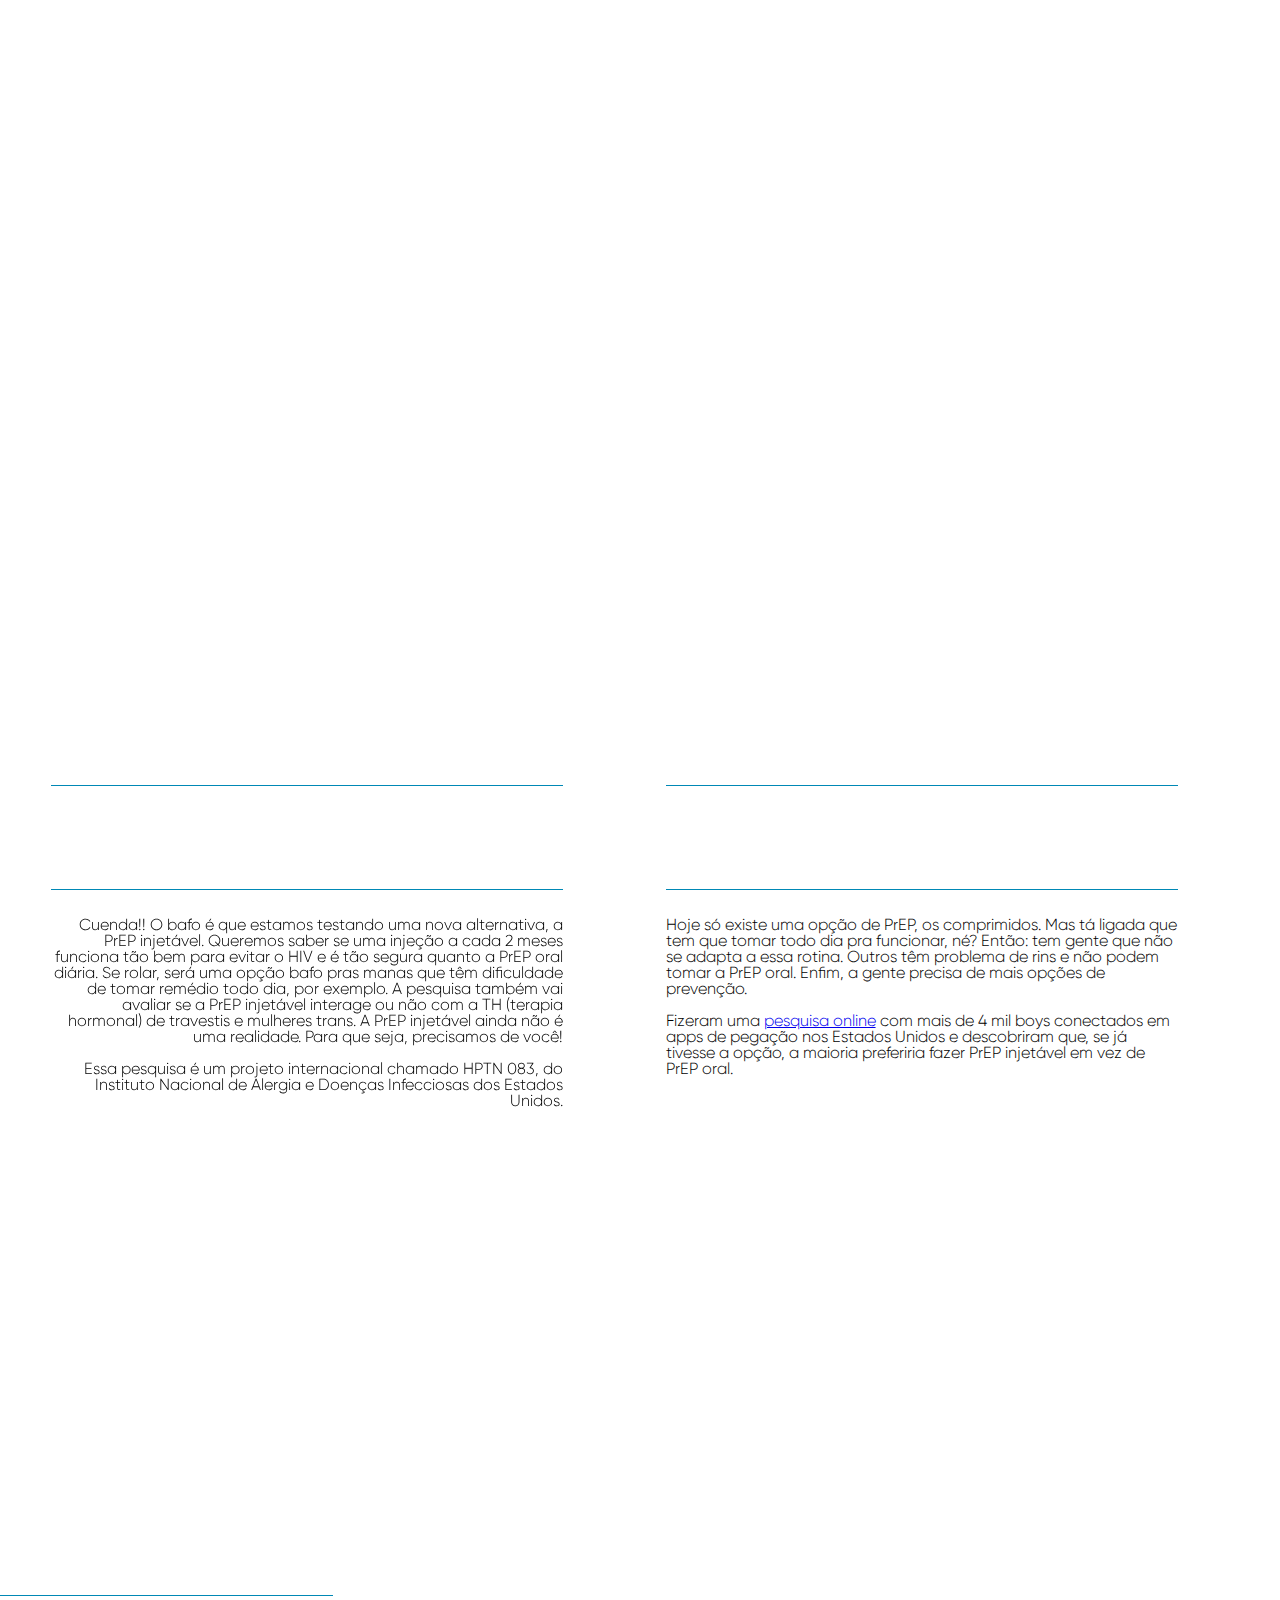
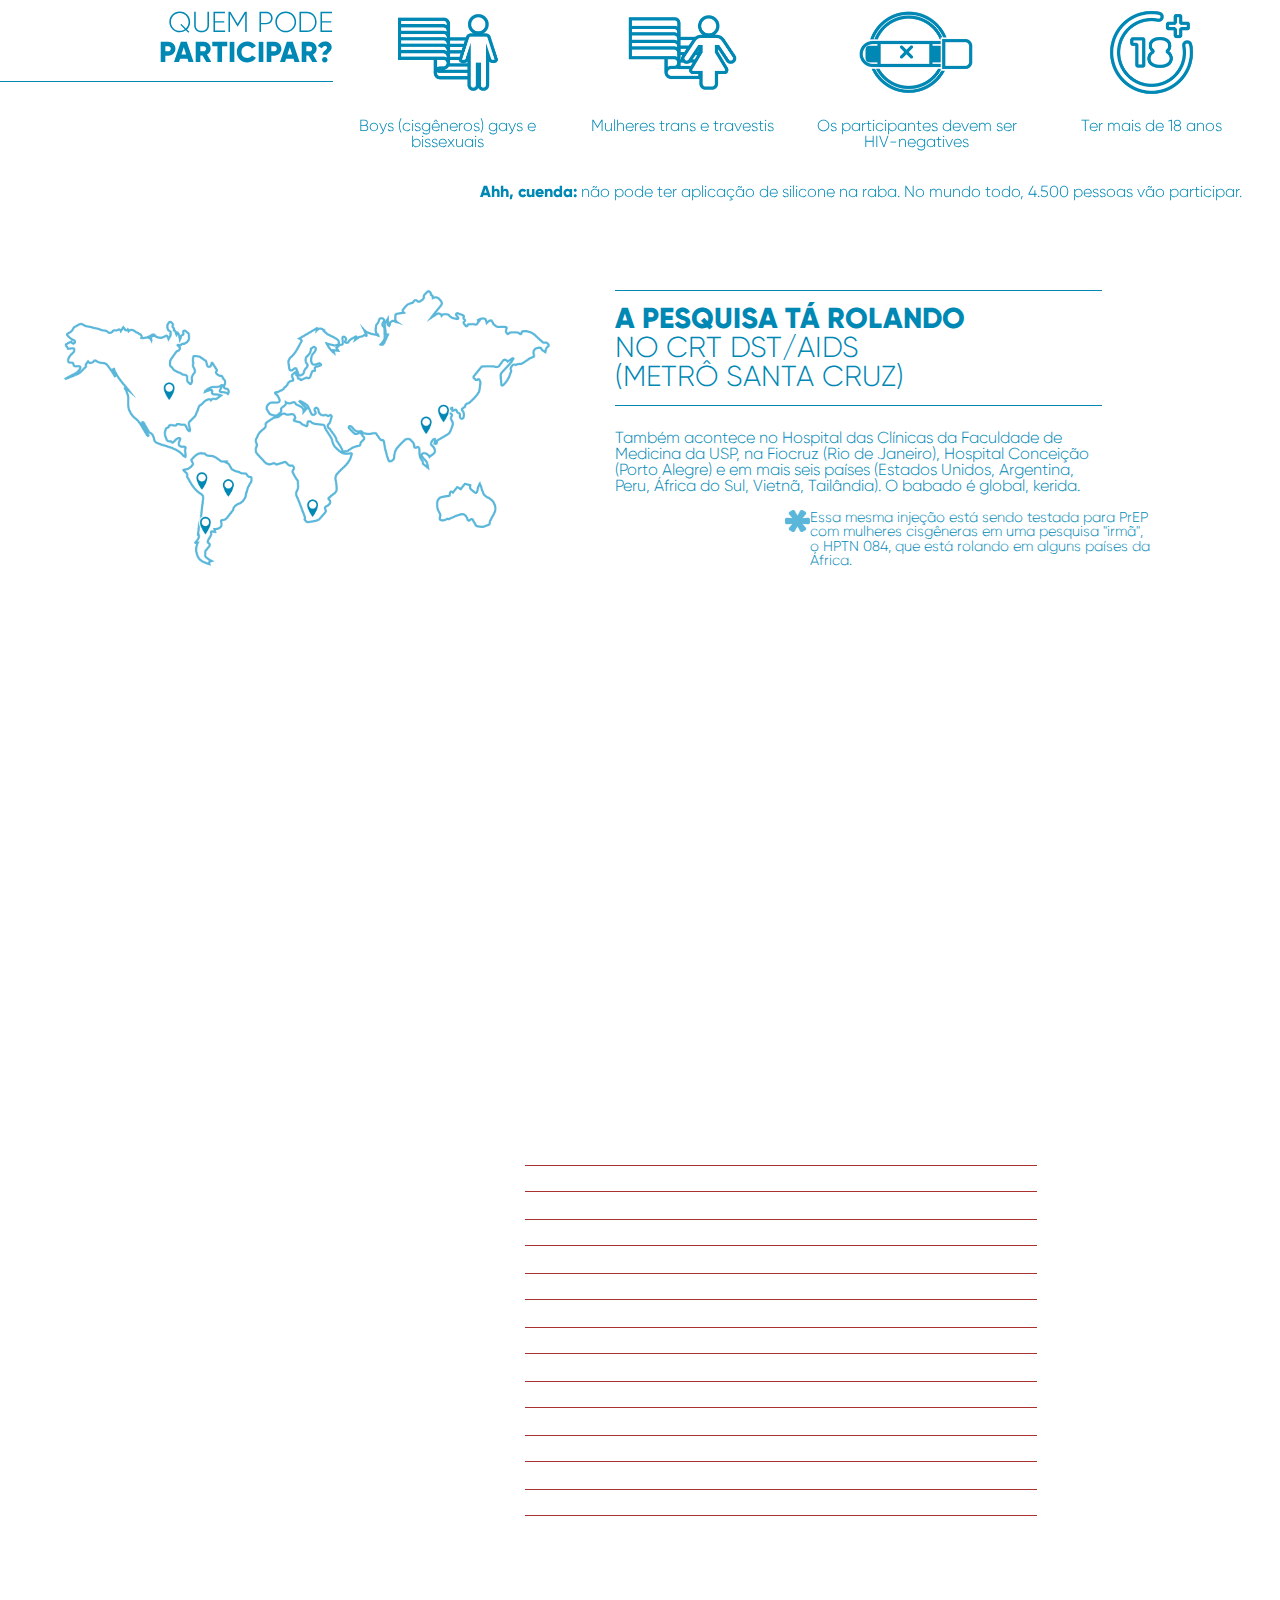
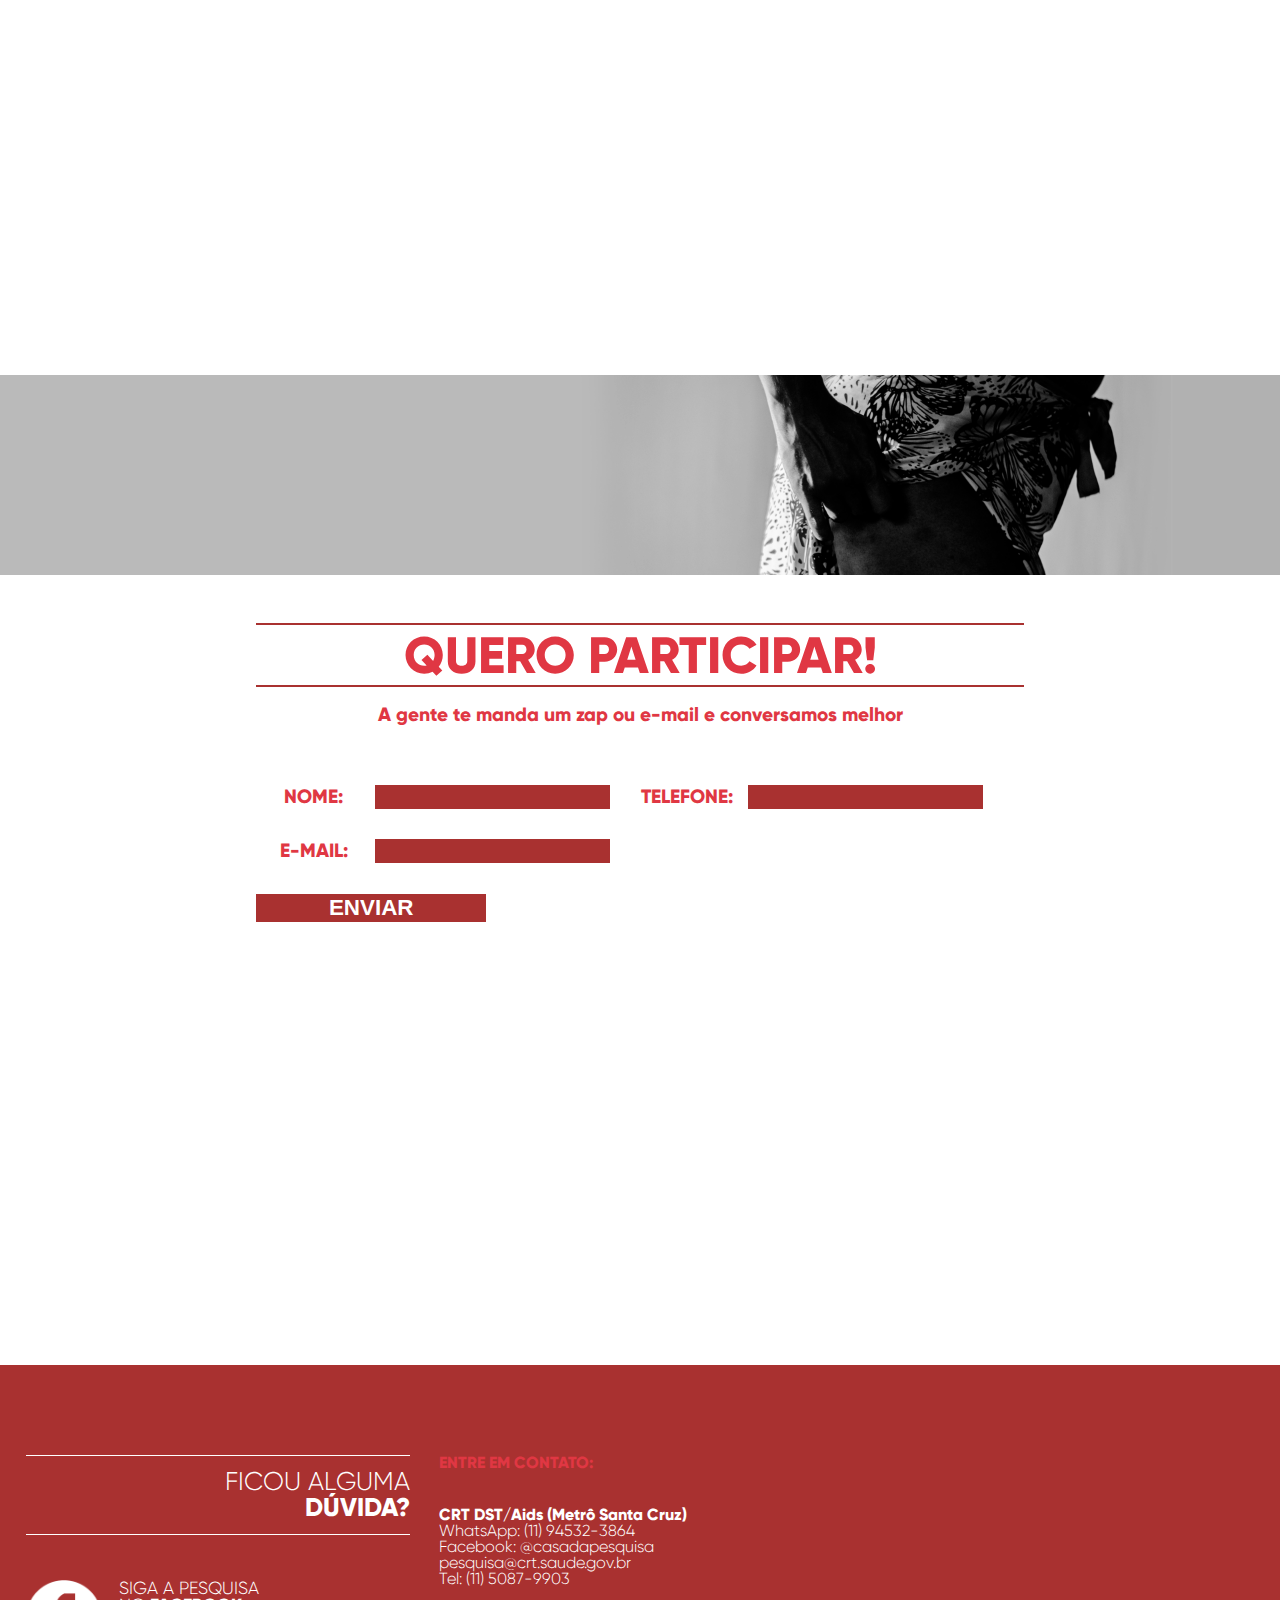
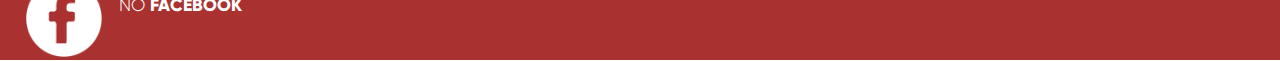
==== commit a3502e42: "Update index.html" ====
--- a/index.html
+++ b/index.html
@@ -28,16 +28,18 @@
 				$(this).siblings("p").slideToggle();			
 			});
 			
-			var position = $(document).scrollTop();
-			
-			var positionform = $("#formulario").offset().top;
-			
-			console.log(position);
-			console.log(positionform);
-			
-			if (position > positionform) {
-				$("#participar").hide();
-			};			
+			$(window).scroll(function() {			
+				var position = $(document).scrollTop();
+
+				var positionform = $("#formulario").offset().top;
+
+				console.log(position);
+				console.log(positionform);
+
+				if (position > positionform) {
+					$("#participar").hide();
+				};
+			});
 		});		
 	</script>
 </head>
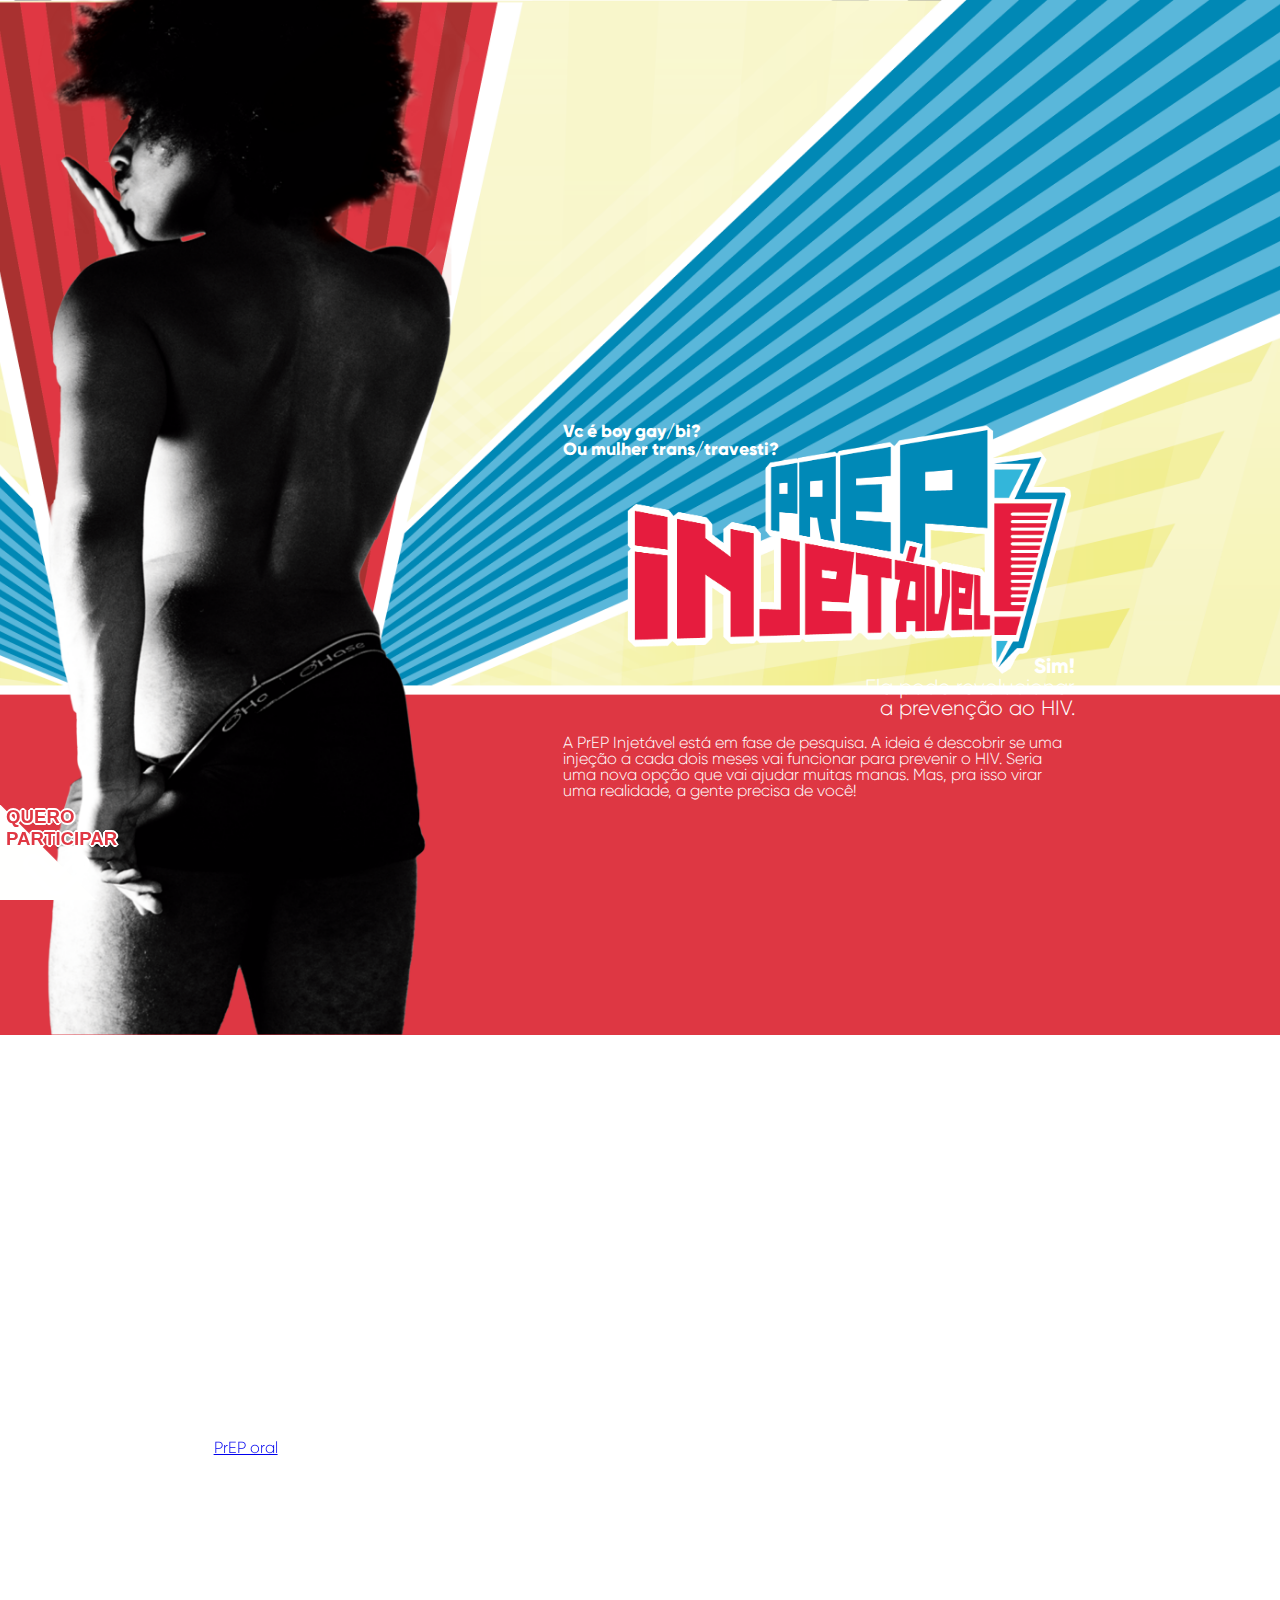
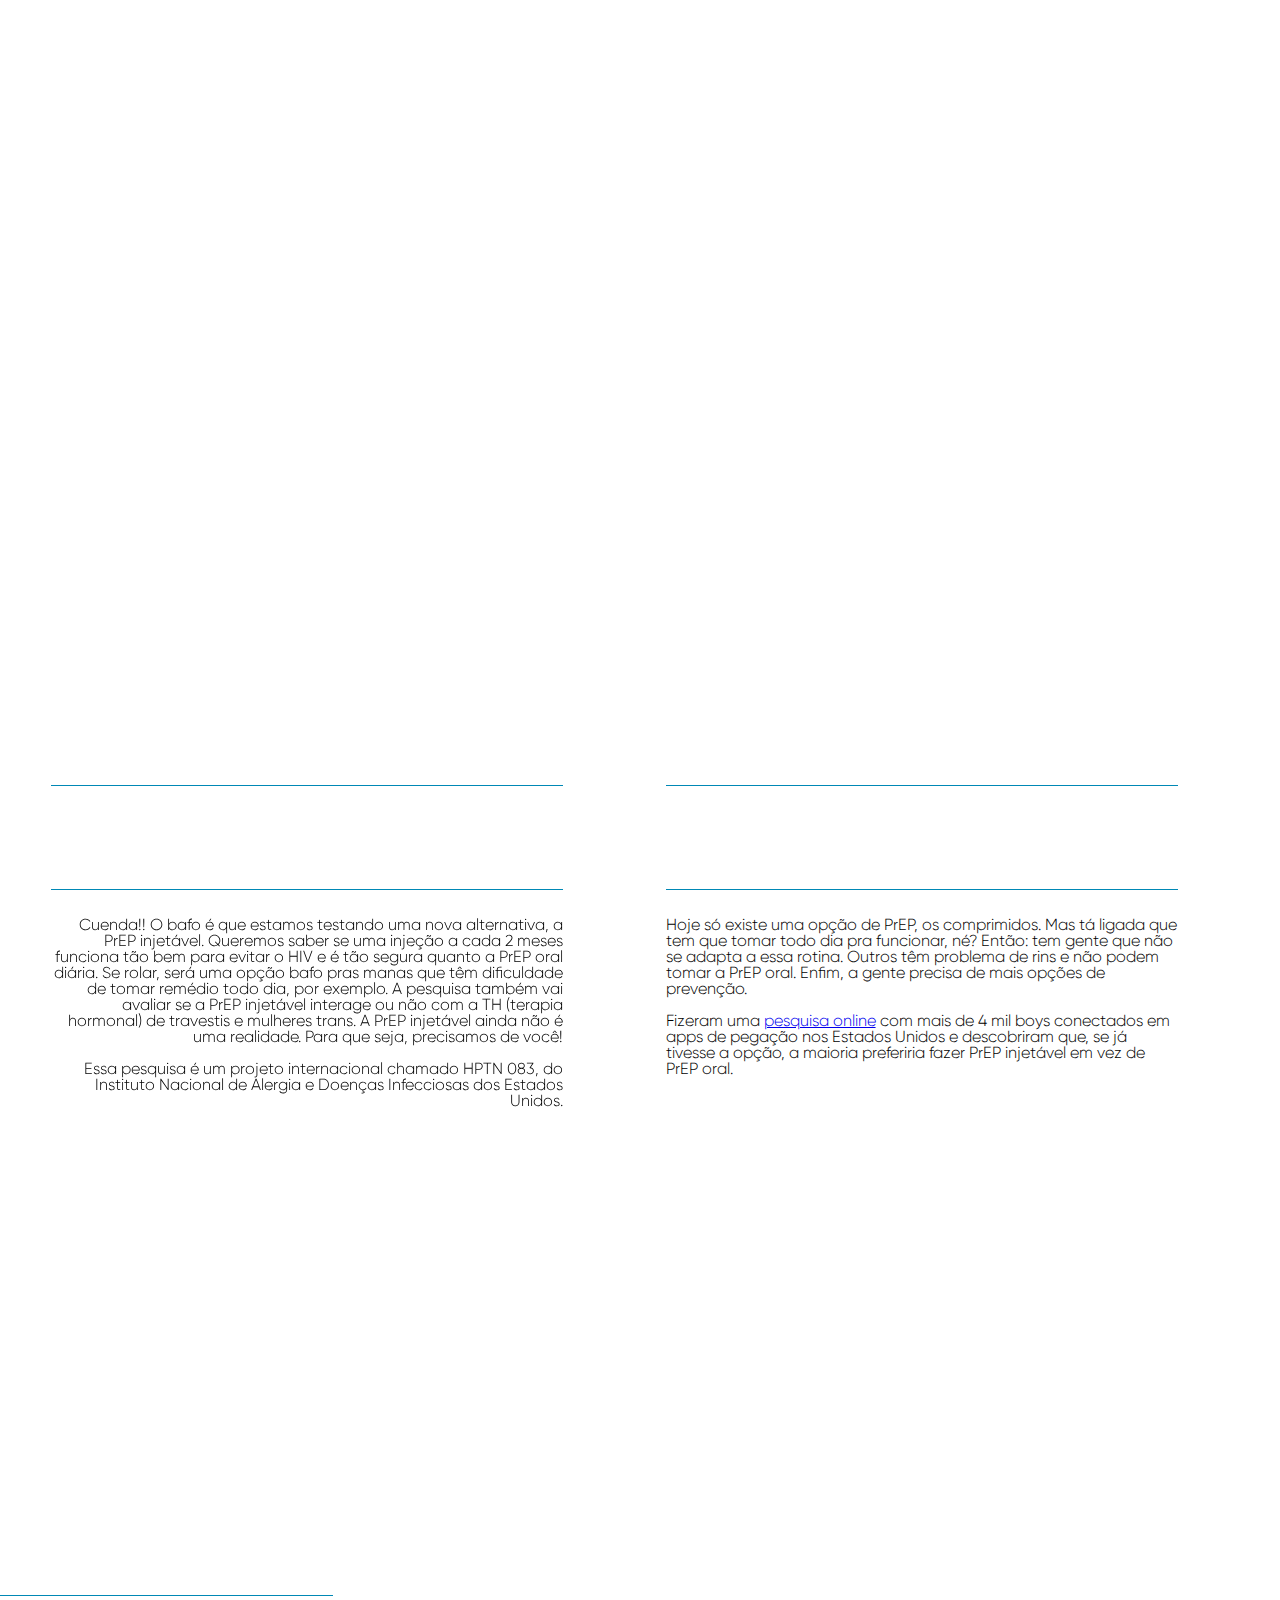
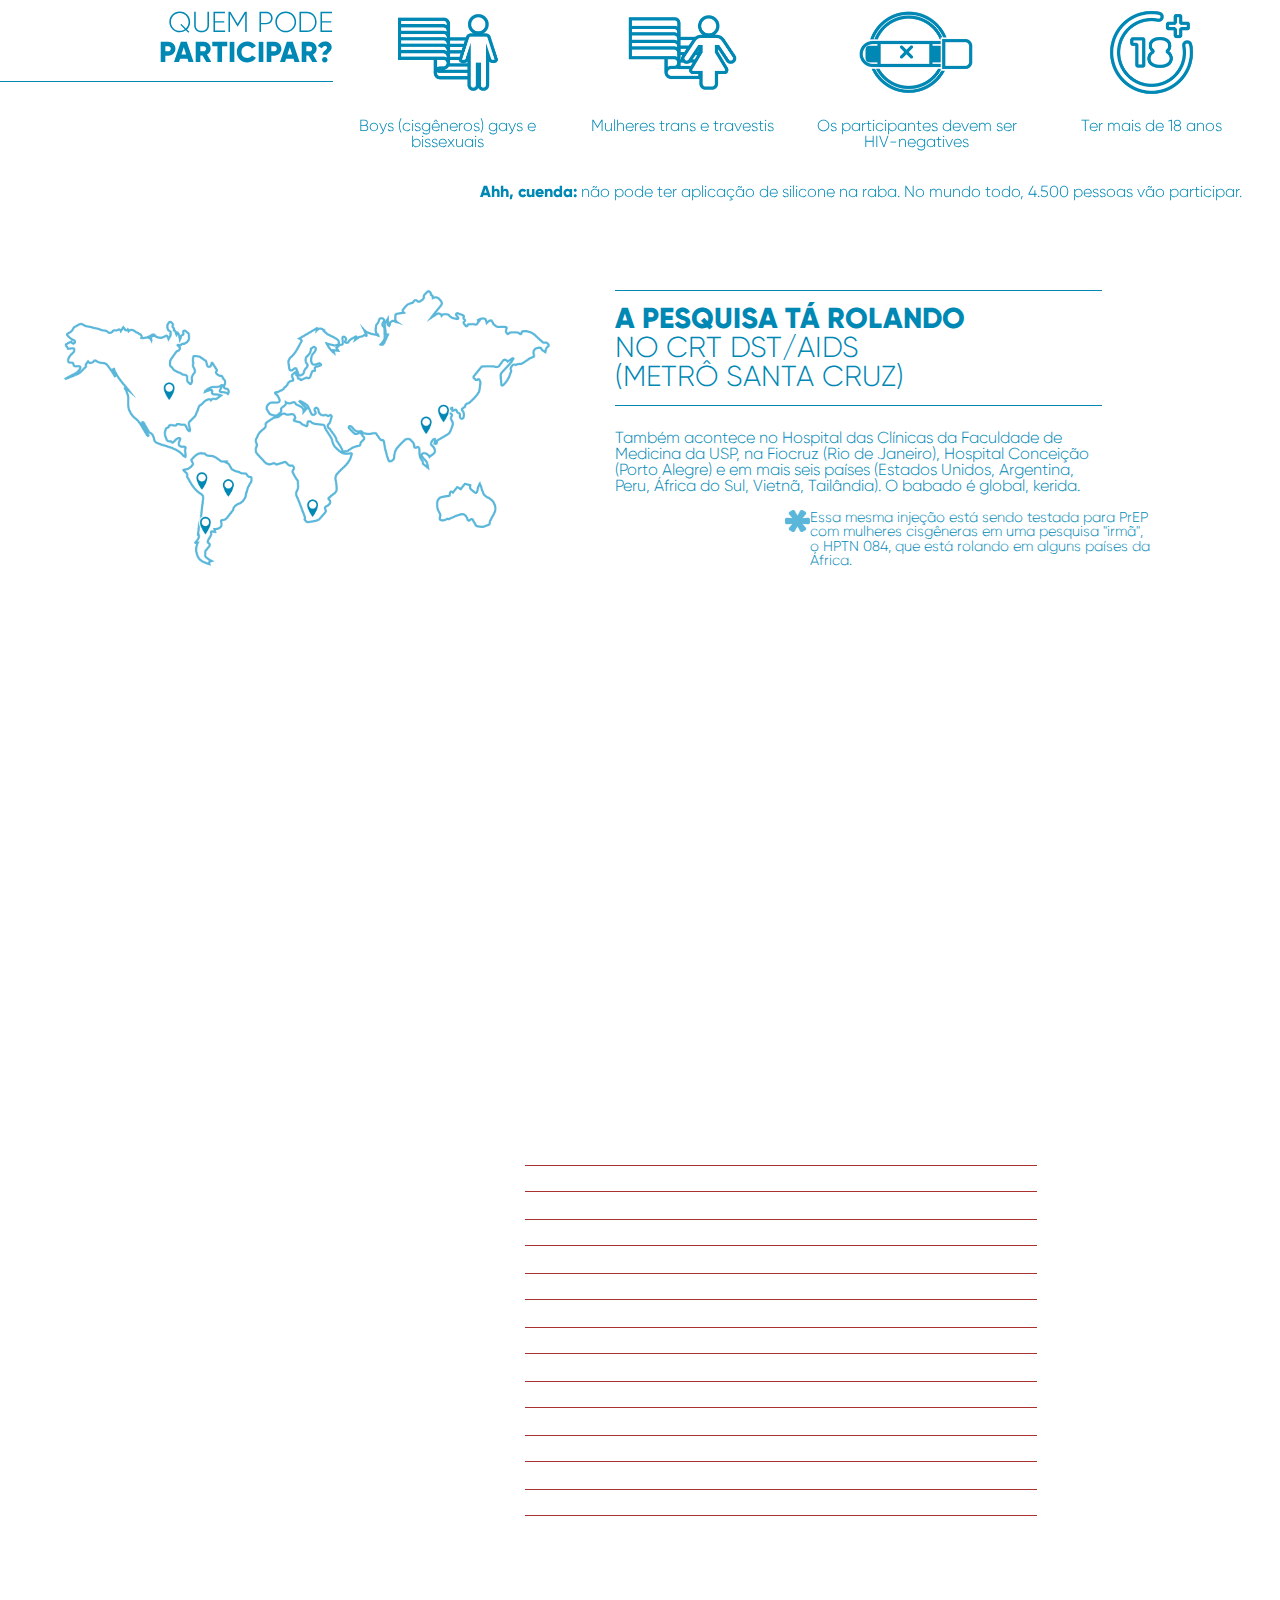
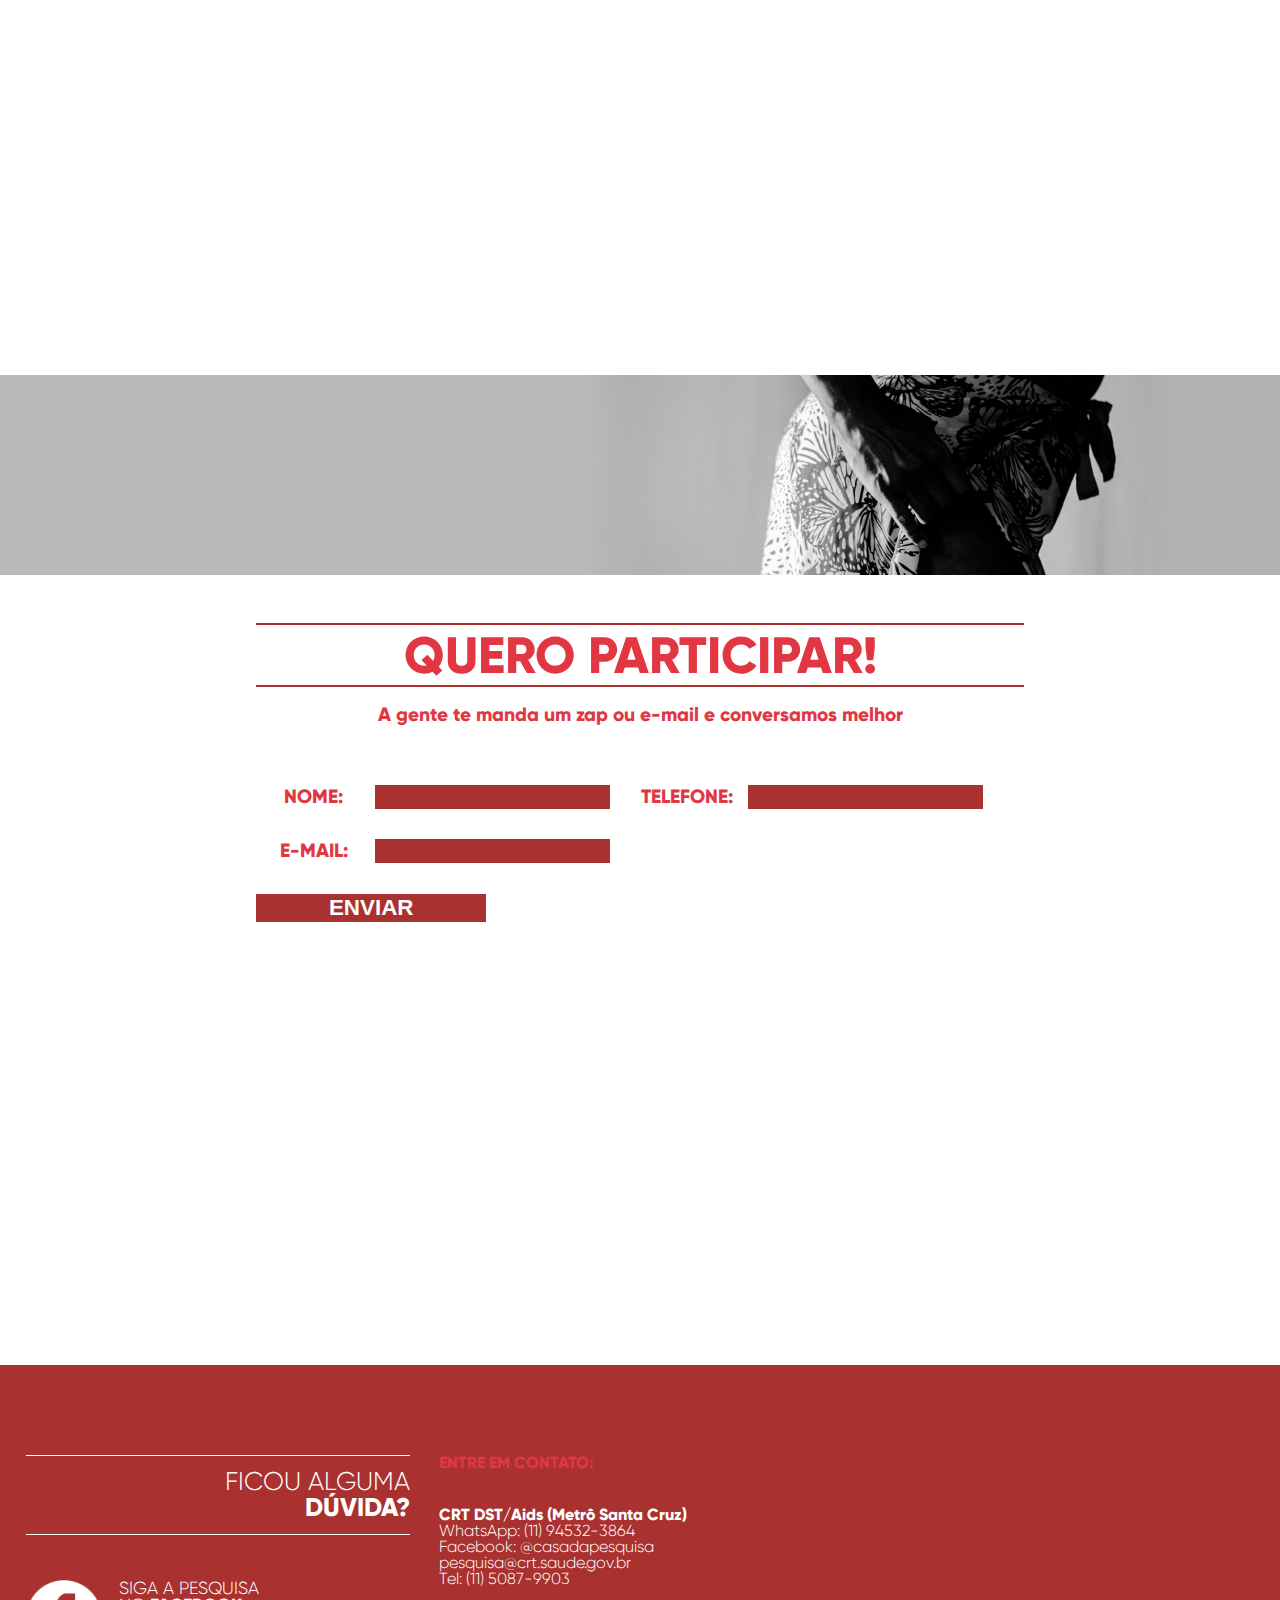
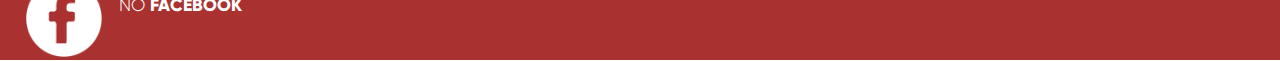
==== commit 7715881c: "Update index.html" ====
--- a/index.html
+++ b/index.html
@@ -36,8 +36,10 @@
 				console.log(position);
 				console.log(positionform);
 
-				if (position > positionform) {
+				if (position >= positionform) {
 					$("#participar").hide();
+				} else {
+					$("participar").show();				
 				};
 			});
 		});		
